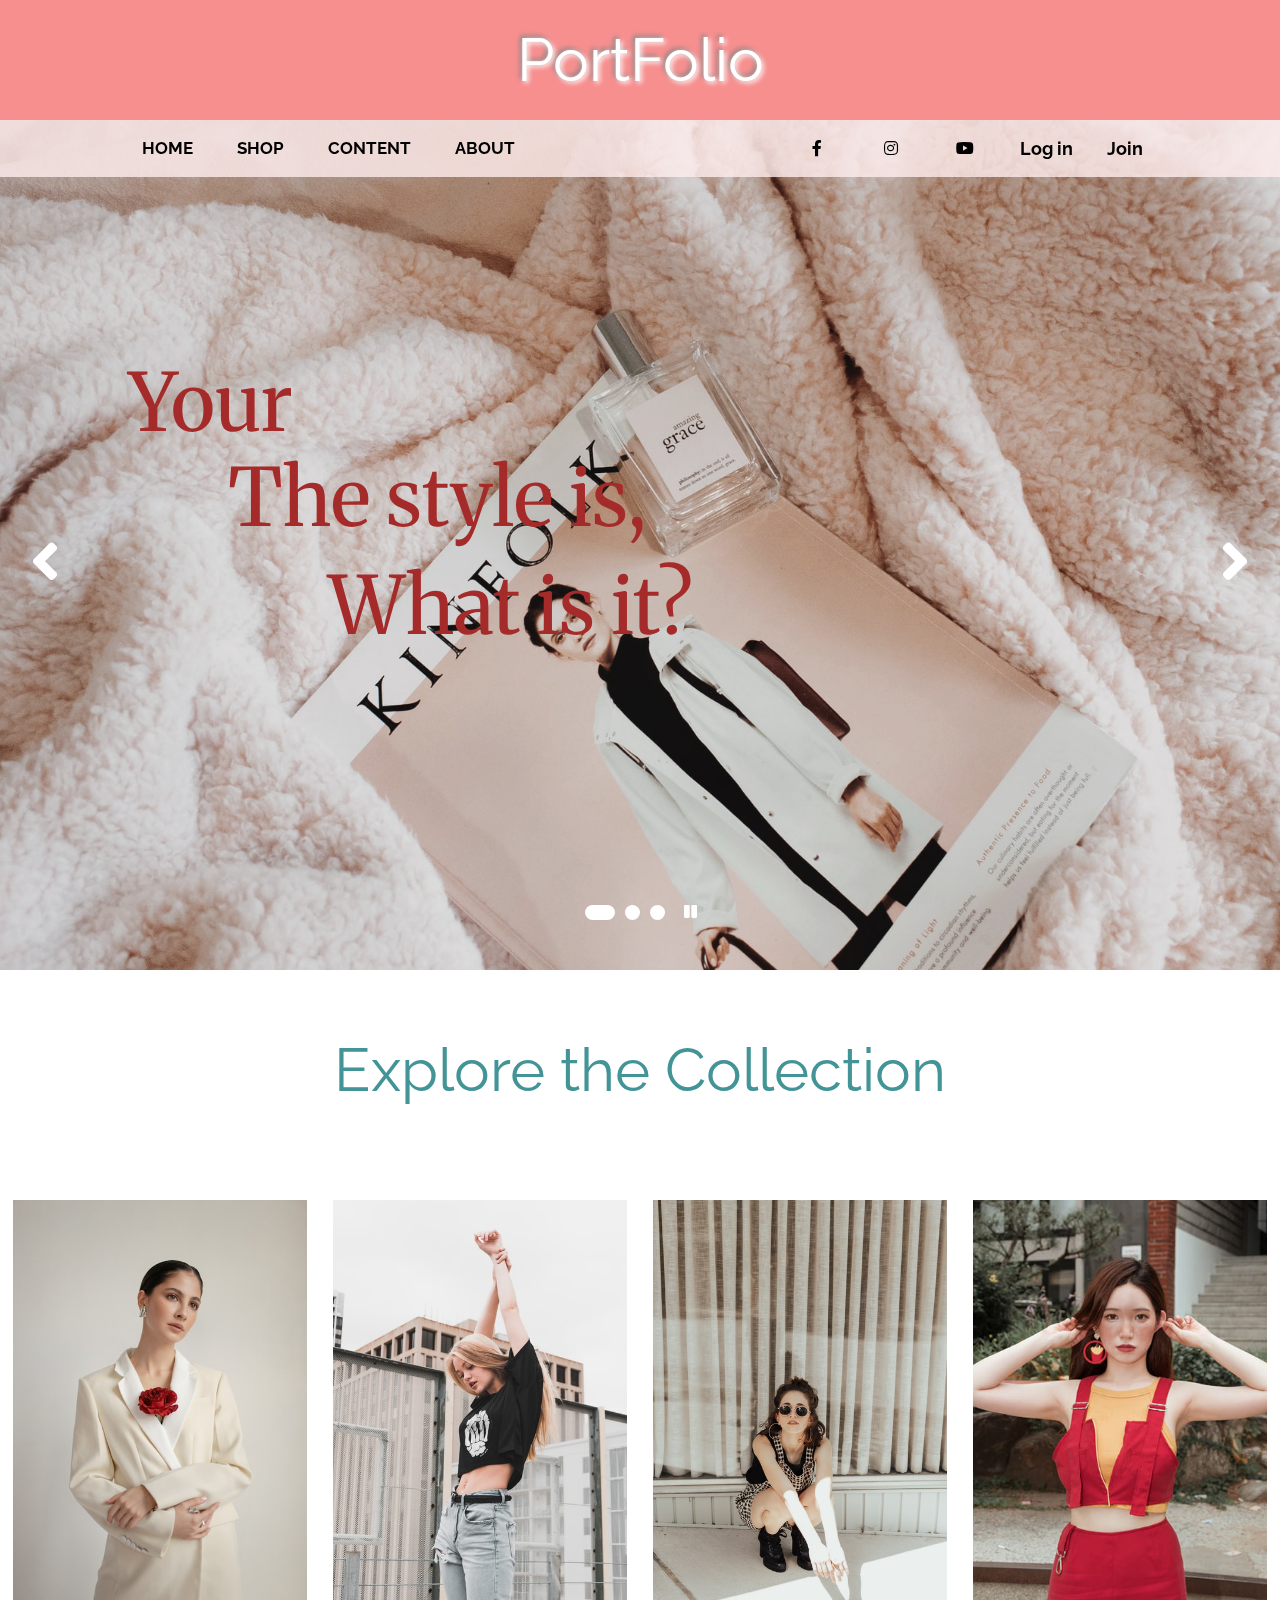
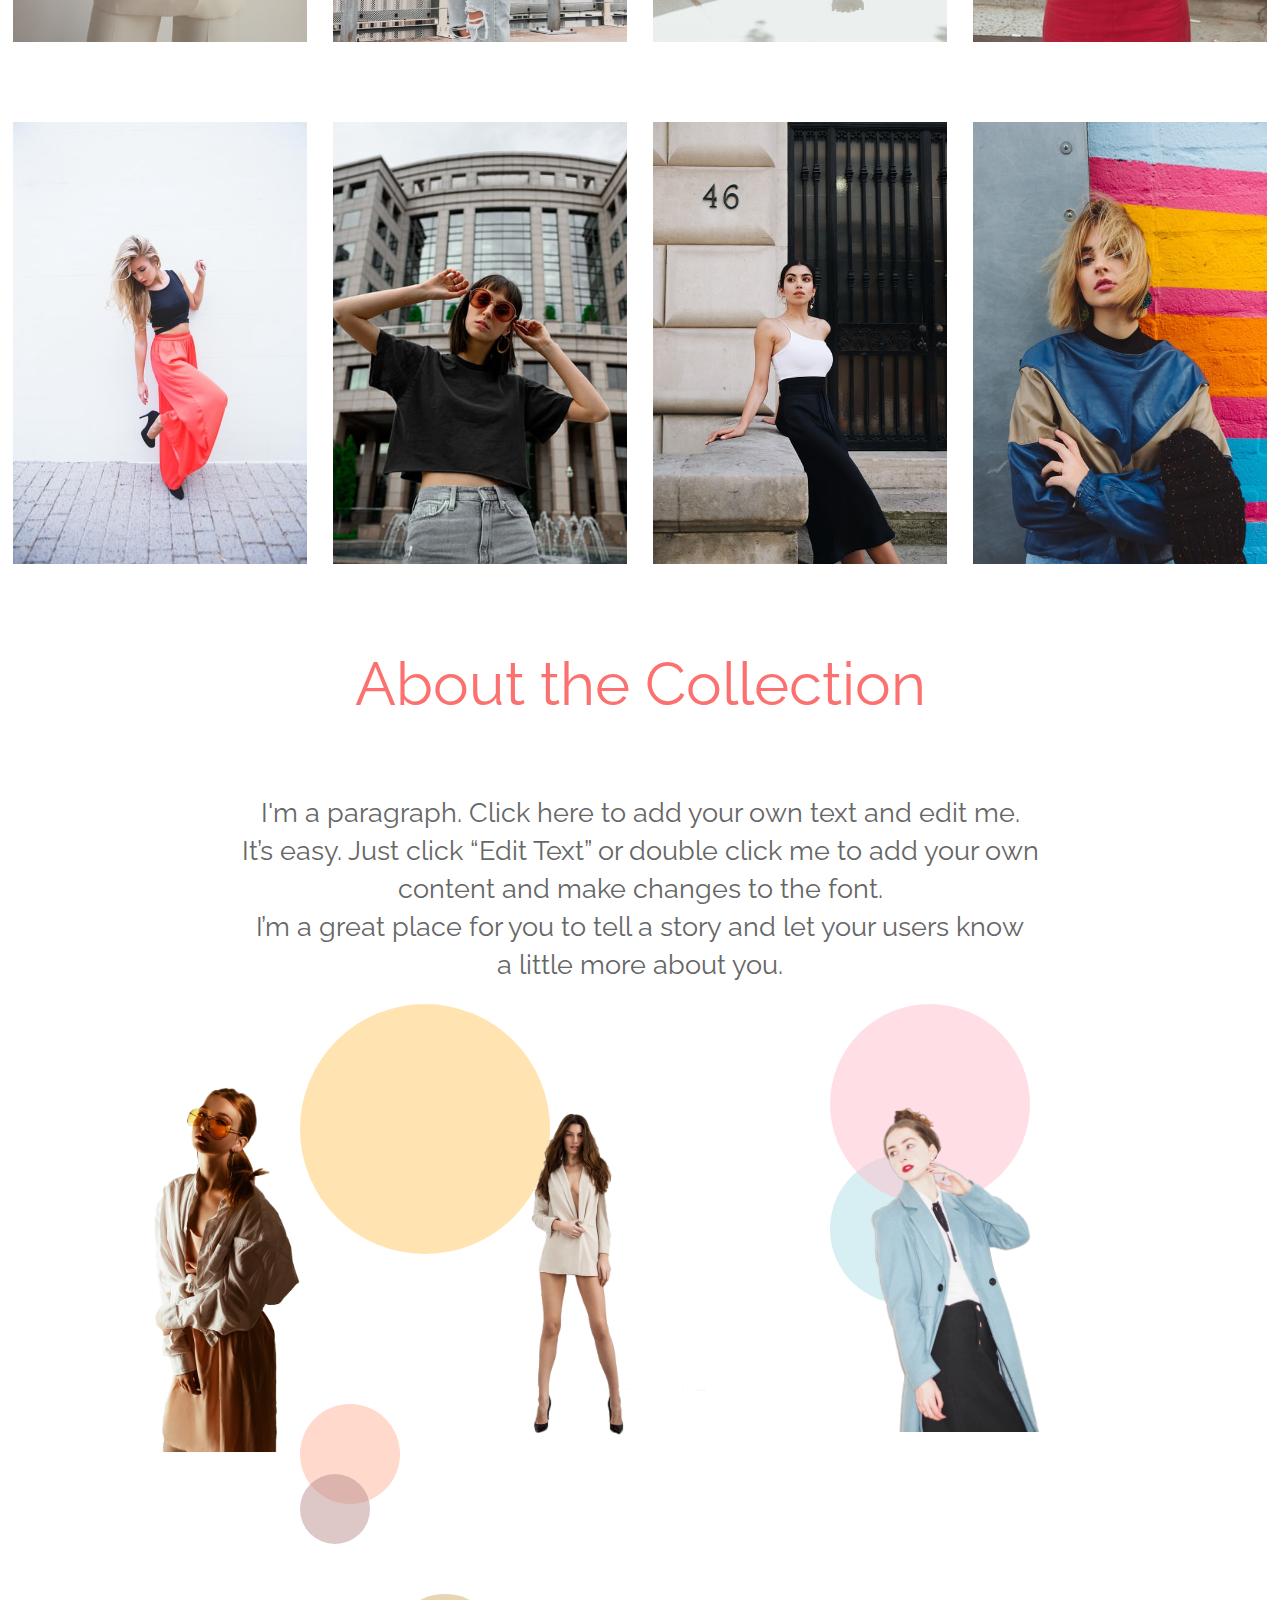
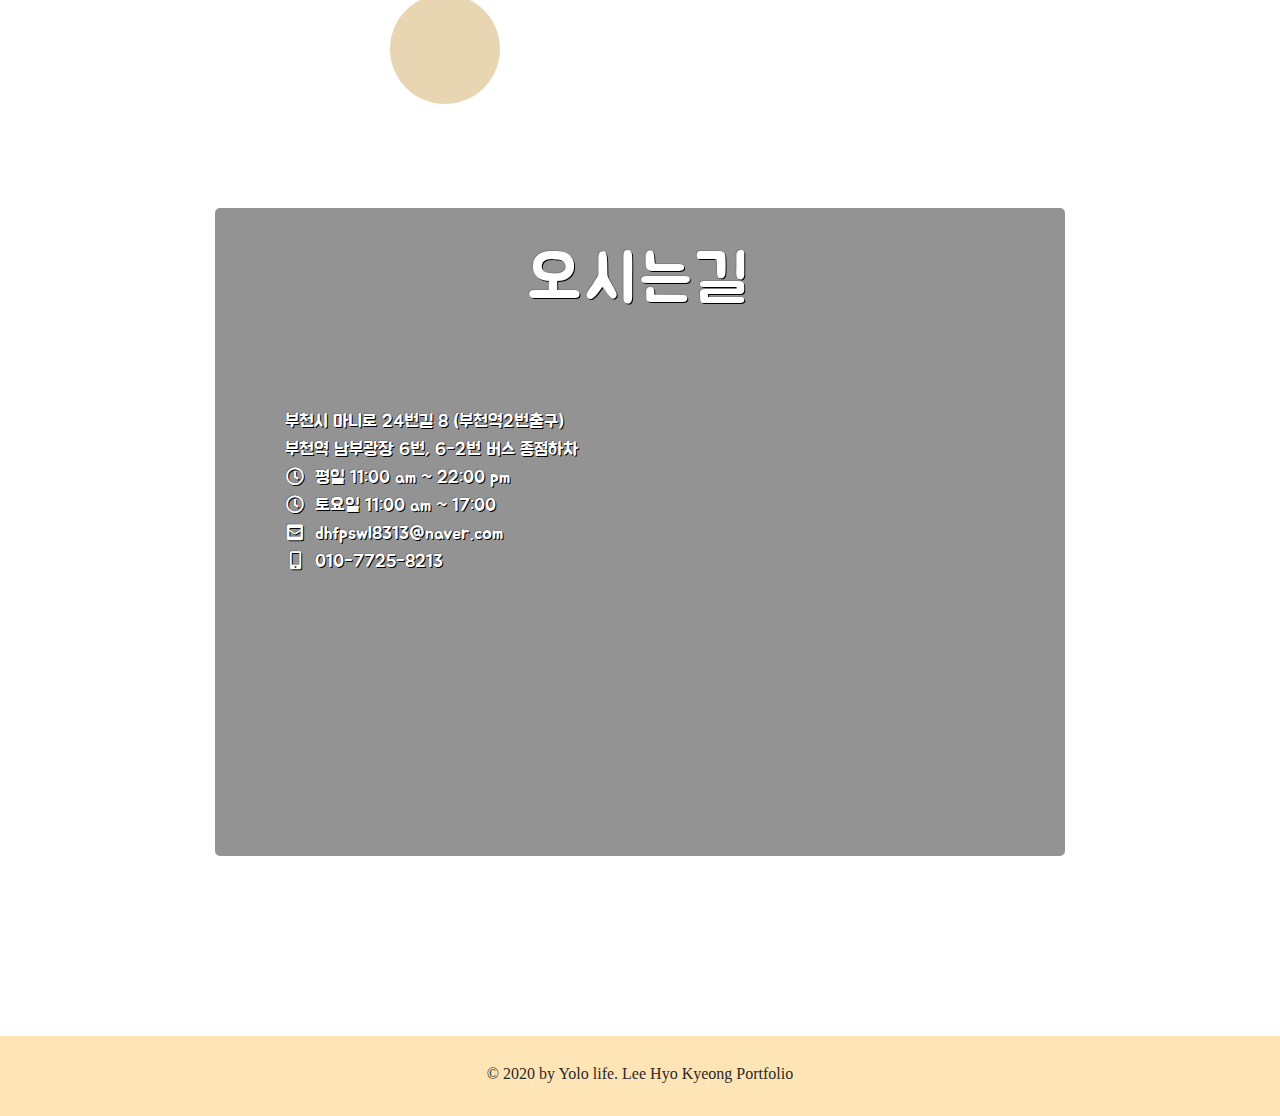
==== index.html @ f3b6c8de "6월8일 반응형수정" ====
<!DOCTYPE html>
<html lang="ko">
<head>
    <meta charset="UTF-8">
    <meta name="viewport" content="width=device-width, initial-scale=1.0">
    <title>이효경 :: 포트폴리오</title>
    <link rel="stylesheet" href="https://use.fontawesome.com/releases/v5.7.0/css/all.css">
    <link rel="stylesheet" href="css/slick.css">
    <link rel="stylesheet" href="css/animate.css">
    <link rel="stylesheet" href="css/common.css">
    <link rel="stylesheet" href="css/style.css">
    <script src="js/jquery-1.12.4.min.js"></script>
    <script src="js/jquery-migrate-1.4.1.min.js"></script>
    <script src="js/slick.min.js"></script>
</head>
<body>
    <div id="wrap">
		  <header id="header" class="">
        <h1><a href="index.html">PortFolio</a></h1>
        <div class="main_pc">
          <div class="visualRoll">
            <div class="slide1">
                <div class="message">
                    <p>Your</p>
                    <p>The style is,</p>
                    <p>What is it?</p>
                </div>
           </div>
            <div class="slide2">
                <div class="message">
                    <p>Your</p>
                    <p>The style is,</p>
                    <p>What is it?</p>
                </div>
            </div>
            <div class="slide3"> 
                <div class="message">
                    <p>Your</p>
                    <p>The style is,</p>
                    <p>What is it?</p>
                </div>
            </div>
          </div>
          <div>
            <button class="plpa"><i class="fas fa-pause"></i></button>
          </div>
        </div>
        <p class="openMOgnb">
					<a href="#none">
						<strong class="blind">메뉴열기</strong>
						<span></span>
						<span></span>
						<span></span>
					</a>
				</p>
        <div class="header_cont cf">
					<ul class="util">
            <li><a href="#none">Log in</a></li>
            <li><a href="join2.html">Join</a></li>
          </ul>
       <nav>
         <ul class="depth1 cf">
           <li><a href="#">HOME</a></li>
             <li><a href="#none">SHOP</a>
               <ul class="depth2">
                 <li><a href="https://kinfolk.com/" target="_blank">Shop1</a></li>
                 <li><a href="http://www.vogue.co.kr/" target="_blank">Shop2</a></li>
               </ul>
             </li>
             <li><a href="#none">CONTENT</a></li>
             <li><a href="#none">ABOUT</a></li>
         </ul>
         </nav>
           <ul class="sns">
              <li><a href="https://www.facebook.com/profile.php?id=100004632817040" target="_blank"><i class="fab fa-facebook-f"></i></a></li>
              <li><a href="https://www.instagram.com/hk0826l/" target="_blank"><i class="fab fa-instagram"></i></a></li>
              <li><a href="https://www.youtube.com/" target="_blank"><i class="fab fa-youtube"></i></a></li>
           </ul>
        </div>
        <p class="closeMOgnb">
          <a href="#none">
            <strong class="blind">메뉴닫기</strong>
            <span></span>
            <span></span>
          </a>
        </p> 

    </header>
    <div id="shop">
        <h2>Explore the Collection</h2>
        <ul class="gallery cf">
            <li><a href="#none" data-src="img/415-6232.jpg"><img src="img/415-6232.jpg" alt=""></a></li>
            <li><a href="#none" data-src="img/415-62310.jpg"><img src="img/415-62310.jpg" alt=""></a></li>
            <li><a href="#none" data-src="img/415-6235.jpg"><img src="img/415-6235.jpg" alt=""></a></li>
            <li><a href="#none" data-src="img/415-62311.jpg"><img src="img/415-62311.jpg" alt=""></a></li>
            <li><a href="#none" data-src="img/415-6239.jpg"><img src="img/415-6239.jpg" alt=""></a></li>
            <li><a href="#none" data-src="img/415-6236.jpg"><img src="img/415-6236.jpg" alt=""></a></li>
            <li><a href="#none" data-src="img/415-6237.jpg"><img src="img/415-6237.jpg" alt=""></a></li>
            <li><a href="#none" data-src="img/415-6238.jpg"><img src="img/415-6238.jpg" alt=""></a></li>
        </ul>
 </div>
 <div class="popupBox">
  <div class="inner">
    <h3>Collection</h3>
       <div>  
         <a href=""><img src="" alt=""></a>
       </div>
      <button class="close"><span class="blind">닫기</span><i class="fas fa-times-circle"></i></button>
      <button class="prev arrow"><i class="fas fa-angle-left"></i></button>
      <button class="next arrow"><i class="fas fa-angle-right"></i></button>
     </div>

</div>
     <div id="about">
       <h2>About the Collection</h2>
        <p>I'm a paragraph. Click here to add your own text and edit me.<br> It’s easy. Just click “Edit Text” or double click me to add your own<br> content and make changes to the font.<br>
            I’m a great place for you to tell a story and let your users know<br> a little more about you.</p>
           <div class="won1"></div>
           <div class="won3"></div>
           <div class="won2"></div>
           <div class="won4"></div>
           <div class="won5"></div>
           <div class="won7"></div>
         <p class="img_box">
          <a href="https://www.pexels.com/ko-kr/photo/1926769/"><img src="img/photo4.png" alt=""><span>더보기</span></a><a href="https://www.pexels.com/ko-kr/photo/982585/"><img src="img/photo5jpg.png" alt=""><span>더보기</span></a><a href="https://unsplash.com/photos/VrBlRdt3nZ8"><img src="img/photo2.png" alt=""><span>더보기</span></a>
       </p>
        </div>

     <div class="way">
       <div class="waybox cf">
       <h2>오시는길</h2>
       <div class="address">
       <address>부천시 마니로 24번길 8 (부천역2번출구)</address>
       <P>부천역 남부광장 6번, 6-2번 버스 종점하차</P>
       <p><i class="far fa-clock"></i>평일 11:00 am ~ 22:00 pm</p>
       <p><i class="far fa-clock"></i>토요일 11:00 am ~ 17:00</p>
       <p><a href="malito:dhfpswl8313@naver.com"><i class="fas fa-envelope-square"></i>dhfpswl8313@naver.com</a></p>
       <p><a href="tel:01077258213"><i class="fas fa-mobile-alt"></i>010-7725-8213</a></p>
    </div>
    <div class="map">
      <iframe src="https://www.google.com/maps/embed?pb=!1m18!1m12!1m3!1d1583.1455161100605!2d126.77093455824031!3d37.47745802353629!2m3!1f0!2f0!3f0!3m2!1i1024!2i768!4f13.1!3m3!1m2!1s0x357b7cd08e548b01%3A0xabaf246d6ad6423f!2z6rK96riw64-EIOu2gOyynOyLnCDshozsgqzqtawg7Iah64K064-ZIOuniOuLiOuhnDI067KI6ri4IDg!5e0!3m2!1sko!2skr!4v1591606279973!5m2!1sko!2skr" width="100%" height="450" frameborder="0" style="border:0;" allowfullscreen="" aria-hidden="false" tabindex="0"></iframe>
    </div>
     </div>
    </div>
    <div class="footer">
       <p>© 2020 by Yolo life. Lee Hyo Kyeong Portfolio</p>
    </div>
    </div>
    <script src="js/myscript.js"></script>
</body>
</html>
---- css/common.css ----
@charset "utf-8";
@import url('https://fonts.googleapis.com/css2?family=Raleway:wght@300&display=swap');
@import url('https://fonts.googleapis.com/css2?family=Jua&display=swap');
@import url('https://fonts.googleapis.com/css2?family=Merriweather:wght@700&display=swap');

/* reset element */

* {
  margin: 0;
  padding: 0;
  box-sizing: border-box;
}
*:focus{outline: none;}

h1,
h2,
h3,
h4,
h5,
h6 {
  font-weight: normal;
}

/* HTML5 display-role reset for older browsers */
article,
aside,
details,
figcaption,
figure,
footer,
header,
hgroup,
menu,
nav,
section {
  display: block;
}

body {
  line-height: 1;
}

img {
  vertical-align: middle;
  border: none;
}

table {
  border-collapse: collapse;
  table-layout: fixed;
  width: 100%;
}

ul,
ol,
li {
  list-style: none;
}

address,
em {
  font-style: normal;
}

a {
  text-decoration: none;
  color: inherit;
}

/* 건너뛰기 링크(접근성) */
.skipnav a {
  overflow: hidden;
  display: block;
  position: absolute;
  top: 0;
  left: 0;
  width: 1px;
  height: 1px;
  background: #000;
  color: #fff;
  text-align: center;
  z-index: 99999;
}

.skipnav a:focus,
.skipnav a:active {
  position: relative;
  width: 100%;
  height: auto;
  padding: 10px;
}

/* 비장애인들한테는 보일 필요가 없는 컨텐츠이지만,
 장애인들한테는 인식돼야 할 컨텐츠에 붙이는 클래스 */
.blind {
  font-size: 0;
  width: 0;
  height: 0;
  line-height: 0;
  text-indent: -9999px;
  overflow: hidden;
  visibility: hidden;
  position: absolute;
  top: 0;
  left: 0;
}

/* 테이블의 제목과 폼의 그룹화 요소 제목은 안보이게 처리함 */
caption,
legend {
  display: none
}
fieldset {border: none;}
input,select {vertical-align: middle;}
input[type='submit']:hover,
input[type='reset']:hover,
button:hover {cursor:pointer;}

/* 자식들이 float 속성을 가질때 부모의 높이가 무너지므로 .cf로 해결함 */
.cf:after,
.cf:before {
  content: "";
  display: block;
  clear: both;
}
.openMOgnb {display: none;}
.closeMOgnb {display: none;}

#shop {max-width: 1800px; margin: 0 auto;}
#shop h2 {text-align: center; font-size: 60px; font-family:'Raleway', 'sans-serif';
  padding-top: 70px; padding-bottom: 60px; color: rgb(67, 148, 151);}
#shop .gallery li {float: left; width:23%; height: 34.4997%;
margin: 40px 1%; position: relative; overflow: hidden;}
#shop .gallery li img {width: 100%; transition: all 0.5s;
position: relative;}
#shop .gallery li:hover img {transform: scale(1.3);}
#shop .gallery li a:after {content:"Quick view"; position:absolute; top:100%;
  left:0%;bottom:0%;right:0%; background: rgba(251, 201, 153, 0.8);
  transition: all 0.5s; text-align: center; padding-top: 5%;
font-size: 18px; color:rgba(0,0,0,0.8);}
#shop .gallery li:hover a:after  {top:90%; }

#wrap {position: relative;}
.popupBox {display: none;}
.popupBox.on {
  display: block; position: absolute; top: 0; left: 0; right: 0;
  bottom: 0;  z-index: 9999999999999; background: rgba(100, 100, 100, 0.5);}
.popupBox.on .inner {position: fixed; top: 50%; left: 50%;
  transform: translate(-50%,-50%);background:#fff; text-align:center;
  padding:20px 30px 30px 30px; }
.popupBox.on h3 {font-size: 45px; font-weight: bold; padding-bottom: 20px;}
.popupBox.on button.close {font-size: 50px; color: #fff; position: absolute;
top:-40px; right:-20px; background: none; border: none;}
.popupBox.on .arrow {
  font-size: 70px; color: #fff; position: absolute; top: 50%; 
  transform:translateY(-50%); background: none; border: none;}
.popupBox.on .prev {left:-80px} 
.popupBox.on .next {right:-80px}

#header { position: relative;}
.main_pc {position: relative; width:100%;}
.slide1 {
  background: url(../img/back312.png) no-repeat center ;
  background-size: cover; height:970px; position: relative;}
.slide2 {
  background: url(../img/back312.png) no-repeat center ;
  background-size: cover; height:970px; position: relative;}
.slide3 {
  background: url(../img/back312.png) no-repeat center ;
  background-size: cover; height:970px; position: relative;}


.message {position: absolute; top: 52%; left:10%; transform: translateY(-50%)}
.message p {font-size: 80px;  color:brown;
  font-family: 'Merriweather', serif; }
.main_pc .message p:nth-child(2) {margin-left: 100px; padding-top: 15px;}
.main_pc .message p:nth-child(3) {margin-left: 200px; padding-top: 28px;}

.slick-active .message p:nth-child(1) {animation:flipInX 1s both 1s;}
.slick-active .message p:nth-child(2) {animation:lightSpeedIn 2s both 2s;}
.slick-active .message p:nth-child(3) {animation:fadeInUp 1.5s both 1.5s;}

h1 {text-align: center; font-size: 60px; padding: 30px;
 color:#fff; text-shadow: 2px 2px 5px white,-2px -2px 5px gray;
 font-family: 'Raleway', 'sans-serif'; position: fixed; top: 0; 
background: rgb(247, 143, 143); height: 120px;}
.header_cont .util > li a {display: block;}
.header_cont .depth1 > li a {display: block;}

.header_cont { padding:0px 9.5%; background: rgba(255, 237, 237, 0.8);
position: fixed; top: 120px;}
.header_cont .util {float: right; font-size: 18px;}
.header_cont .sns {float: right; }
.header_cont .util > li,
.sns > li,
.header_cont .depth1 > li
{display: inline-block; color:#000; height: 57px; line-height: 57px;
padding:0px 20px; font-family: 'Raleway', 'sans-serif'; font-weight: bold;
position: relative; text-align: center;}
.header_cont .util > li {padding:0 15px}

.depth1 {font-size: 17px;}
.depth2 {display: none;position: absolute; font-size: 16px; font-weight: bold;
top:57px; left: 0; width: 100%; text-align: center;background: rgba(255, 237, 237, 0.8);)
font-family: 'Raleway', 'sans-serif';}
.depth2 > li {height: 50px; line-height: 50px; color: black;}

.header_cont .util li:hover {color:rgb(131, 29, 29); transition: all 0.5s;
transform: scale(1.2); cursor: pointer;}
.header_cont .sns li:hover {color:rgb(131, 29, 29); transition: all 0.5s;
  transform: scale(1.2); cursor: pointer;}
.depth1 > li:hover {color: coral; transition: all 0.5s; cursor: pointer;}
.depth1 > li:hover .depth2 {display: block;}  
.depth2 li:hover {color: #fff; background: rgb(255, 163, 130);}
nav {float:left;}

.main_pc {position: relative;}
.main_pc .marrow {position: absolute; top: 58%; transform: translateY(-50%);
background: none; border: none; font-size: 60px; color: #fff;}
.main_pc .prevArrow {left: 30px; z-index: 99;}
.main_pc .nextArrow {right: 30px;}
.main_pc .slick-dots {position: absolute; bottom: 50px; width:calc(50% + 30px);
text-align: right;}
.main_pc .slick-dots li {display: inline-block;}
.main_pc .slick-dots li button {width: 15px; height: 15px; background: #fff;
border:none; text-indent: -99999px; overflow: hidden; border-radius: 50%;
margin: 0 5px;}
.main_pc .slick-dots li.slick-active button {width: 30px; border-radius: 50px;}
.main_pc .plpa {position: absolute; bottom: 50px; background: none; border: none;
font-size: 15px; color: #fff; right: 0; width: calc(50% - 30px); text-align: left;
padding-left: 10px;}

/* .slide.slick-active .main_pc p {animation: fainInLeft 1s both 0.3;} */

#about {position: relative;}
#about h2 {text-align: center; font-size: 60px; font-family:'Raleway', 'sans-serif';
color: rgb(252, 112, 112);padding-top: 50px; padding-bottom: 30px;}
#about > p:nth-of-type(1) {text-align: center; font-size: 27px; font-family:'Raleway', 'sans-serif';
 padding: 50px; color: #666; line-height:38px;}
#about .img_box {padding:0 5% 125px;}
#about .img_box a {width: 30%; padding: 50px; display: inline-block; position: relative;}
#about .img_box a img { max-width:100% ;transition: all 0.5s; position: relative;}
#about .img_box a:hover img  {opacity: 0.5; }
#about .img_box a:nth-child(1):after { opacity: 0; transition:all 0.5s; content:'' }
#about .img_box a:nth-child(1):hover:after {position: absolute; top: 50%;left: 50%;
transform: translate(-50%,-50%); content: 'konstantin.V'; font-size: 30px; opacity: 1;
font-family:'Raleway', 'sans-serif'; font-weight: bold;}
#about .img_box a:nth-child(2):after { opacity: 0; transition:all 0.5s; content:'' }
#about .img_box a:nth-child(2):hover:after {position: absolute; top: 50%;left: 50%;
transform: translate(-50%,-50%); content:'Andrea Yurko'; font-size: 30px; opacity: 1;
font-family:'Raleway', 'sans-serif';font-weight: bold;}
#about .img_box a:nth-child(3):after { opacity: 0; transition:all 0.5s; content:'' }
#about .img_box a:nth-child(3):hover:after {position: absolute; top: 50%;left: 50%;
transform: translate(-50%,-50%); content: 'Laurachouette'; font-size: 30px; opacity: 1;
font-family:'Raleway', 'sans-serif'; font-weight: bold;}
#about .img_box a span {position: absolute; bottom: 40%; left:50%; opacity: 0;
transform: translateX(-50%); background: rgba(255, 198, 152, 0.794); font-size: 16px;
padding: 10px 15px; transition: all 0.5s; border: 3px solid rgb(82, 46, 0);
font-family:'Raleway', 'sans-serif'; border-radius: 10px;}
#about .img_box a:hover span {opacity: 1; }
#about .img_box span:hover {font-weight: bold; background: rgb(255, 157, 112); }

#about.on > p:nth-of-type(1) {text-align: center; font-size: 27px; font-family:'Raleway', 'sans-serif';
  padding: 50px; color: #666; line-height:38px;
  animation:fadeIn 1s both 0.5s;}
#about.on .img_box a:nth-child(1) {position: relative; top:-60px; left:210px;
  animation:fadeInLeft 1s both 0.8s;}
#about.on .img_box a:nth-child(2) {position: relative; top:0; left:100px;
  animation:fadeInUp 1s both 1.5s;}
#about.on .img_box a:nth-child(3) {position: relative; top:-70px; left:-30px;
  animation:fadeInRight 1s both 1.2s;}

.won1 {width: 250px; height: 250px; background:orange ; opacity: 0.3;
border-radius: 50%; position: absolute; top:400px; left:300px;}
.won3 {width: 150px; height: 150px; background: powderblue; opacity: 0.5;
  border-radius: 50%; position: absolute; top: 550px; right: 300px;}
.won2 {width: 200px; height: 200px; background:pink;opacity: 0.5;
border-radius: 50%; position: absolute; top: 400px; right: 250px;}
.won5 {width: 70px; height: 70px; background: rosybrown; opacity: 0.5;
  border-radius: 50%; position: absolute; top:870px; left:300px;}
.won4 {width: 100px; height: 100px; background:#ffd9cb; 
border-radius: 50%; position: absolute; top: 800px; left:300px}
.won7 {width: 110px; height: 110px; background:rgb(179, 116, 0) ; opacity: 0.3;
  border-radius: 50%; position: absolute; top:990px; right:780px;}

.way {background:url(../img/back73.png) no-repeat center; 
background-size: cover; padding: 180px 0; 
background-attachment: fixed;}
.way h2 {text-align: center; font-size: 65px; padding-top: 40px;
  font-family: 'Jua', sans-serif;color: #fff; letter-spacing: 5px;
  text-shadow: 1px 1px black, -1px -1px gray;}
.way .address {float: left; font-size: 18px; line-height: 28px;
  font-family: 'Jua', sans-serif;  padding:55px 0px 0px 0px; color: #fff;
  text-shadow: 1px 1px black, -1px -1px gray;
position: relative; top: 40px;}
.way .map {float: right; position: relative; top: 40px; width: 50%;}
.way .waybox {width:850px; margin: 0 auto; background:rgba(39, 39, 39, 0.5);
  position: relative; border-radius: 5px; padding:0 70px 90px 70px;}
i {padding-right: 10px; display: inline-block; width:30px; text-align: center;}
.footer p {background: rgba(255, 204, 108,0.5); font-size: 16px;
color: rgb(41, 41, 41); text-align: center; height: 80px;
padding-top: 30px;}
---- css/style.css ----
@charset "utf-8";

@media screen and (max-width:1024px) {
body,html,#wrap {height: auto;}  
.main_pc {position: relative; width:100%;}
.slide1 {
  background: url(../img/back312.png) no-repeat center ;
  background-size: cover; height:900px; position: relative;}
.slide2 {
  background: url(../img/back312.png) no-repeat center ;
  background-size: cover; height:900px; position: relative;}
.slide3 {
  background: url(../img/back312.png) no-repeat center ;
  background-size: cover; height:900px; position: relative;}

.message {position: absolute; top: 49%; left:10%; transform: translateY(-50%)}
.message p {font-size: 70px;  color:brown;
  font-family: 'Merriweather', serif; }
.main_pc .message p:nth-child(2) {margin-left: 100px; padding-top: 15px;}
.main_pc .message p:nth-child(3) {margin-left: 200px; padding-top: 28px;}

h1 {text-align: center; font-size: 60px; padding: 30px;
 color:#fff; text-shadow: 2px 2px 5px white,-2px -2px 5px gray;
 font-family: 'Raleway', 'sans-serif'; position: fixed; top: 0; 
background: rgb(247, 143, 143); height: 120px;}
#header { position: relative;}
.header_cont {display: none; padding:0px 9.5%; background: rgba(255, 237, 237, 0.8);}
.header_cont.on {display: block;}
.header_cont .util {float: none; font-size: 18px; text-align: center;}
nav {float:none; padding-bottom: 25px;}
.header_cont .util > li {display: inline-block; color:rgb(121, 121, 121); height: 53px; 
    line-height: 50px; font-family: 'Raleway', 'sans-serif'; font-weight: bold; 
    position: relative; text-align: center; font-size: 16px; padding:0 20px}

.header_cont .depth1 > li {display: block; color:#000;
    height:auto ; line-height:auto;
padding:0px 20px; font-family: 'Raleway', 'sans-serif'; font-weight: bold;
position: relative; text-align: center; font-size: 20px;}

.header_cont .sns { position: absolute;  left: 0; width: 100%;
   display: block; float: none;}
.header_cont .sns > li{padding: 0; font-size: 18px; color: #333; width: 33.33%; 
  background: #fff; float: left; color: brown;} 
.header_cont .sns li:hover {color:rgb(131, 29, 29); transition: all 0.5s;
    transform: scale(1); cursor: pointer;} 
.header_cont .sns > li a {display: block;}

.openMOgnb {display:block; position: fixed; top:50px; right:30px; 
    width:28px; height:27px; z-index: 999999;}
.openMOgnb span {display: block; width: 28px; height: 4px;
background: #fff; margin-bottom: 5px; border-radius: 10px;}
.openMOgnb span:nth-of-type(2) {width: 20px;}
.openMOgnb span:nth-of-type(3) {margin-bottom: 0;}

.header_cont.on+.closeMOgnb {display: block;  position: fixed; top:62px; right:30px; 
width:30px; height:27px;}
.closeMOgnb a {display: block;}
.closeMOgnb span {display:block; background:#fff; border-radius:5px;
transform:rotate(45deg); width: 30px; height: 4px;
position: absolute; top: 0; left: 0;}
.closeMOgnb span:nth-child(2) {transform: rotate(-45deg);}

/* .depth1 {font-size: 17px;} */
.depth2 {display: none; position:static; font-size: 16px; font-weight: bold;
top:57px; left: 0; width: 100%; text-align: center; background:none;
font-family: 'Raleway', 'sans-serif';}
.depth2 > li {height: 45px; line-height: 45px; color: black;}

.header_cont .util li:hover {color:rgb(131, 29, 29); transition: all 0.4s;
transform: scale(1.2); cursor: pointer;}
.depth1 > li:hover {color: coral; transition: all 0.4s; cursor: pointer;}
.depth1 > li:hover .depth2 {display: block;}  
.depth2 li:hover {color: #fff; background: none;
text-shadow: 2px 2px 5px rgb(75, 75, 75),-2px -2px 5px rgb(75, 75, 75);}


#shop {max-width: 1800px; margin: 0 auto;}
#shop .gallery li {float: left; width:23%; height: 34.4997%;
margin: 40px 1%; position: relative; overflow: hidden;}
#shop .gallery li img {width: 100%; transition: all 0.5s;
position: relative;}
#shop .gallery li:hover img {transform: scale(1.3);}
#shop .gallery li a:after {content:"Quick view"; position:absolute; top:100%;
  left:0%;bottom:0%;right:0%; background: rgba(251, 201, 153, 0.8);
  transition: all 0.5s; text-align: center; 
font-size: 16px; color:rgba(0,0,0,0.8);}
#shop .gallery li:hover a:after  {top:90%; }
#shop h2 {text-align: center; font-size: 60px; font-family:'Raleway', 'sans-serif';
    padding-top: 70px; padding-bottom: 60px; color: rgb(67, 148, 151);}

.popupBox {display: none;}
.popupBox.on { 
  display: block; position: absolute; top: 0; left: 0; right: 0;bottom: 0;
  height:498%;  z-index: 9999999999999;background: rgba(100, 100, 100, 0.5);}
.popupBox.on .inner {position: fixed; top: 50%; left: 50%;
  transform: translate(-50%,-50%); background: #fff; text-align:center;
padding:20px 30px 30px 30px;}
.popupBox.on .inner img {width: 80%;}
.popupBox.on h3 {font-size: 45px; font-weight: bold; padding-bottom: 20px;}
.popupBox.on button.close {font-size: 50px; color: #fff; position: absolute;
top:-40px; right:-20px; background: none; border: none;}
.popupBox.on .arrow { transform: translateY(-50%); background: none;
 font-size: 60px; color: #fff; position: absolute; top:50%; border: none;}
.popupBox.on .prev {left:-80px} 
.popupBox.on .next {right:-80px}


#about {position: relative;}
#about h2 {text-align: center; font-size: 60px; font-family:'Raleway', 'sans-serif';
color: rgb(252, 112, 112);padding-top: 50px; padding-bottom: 30px;}
#about > p:nth-of-type(1) {text-align: center; font-size: 22px; font-family:'Raleway', 'sans-serif';
  padding: 40px; color: #666; line-height:32px;}
#about .img_box {padding:0 5% 125px;}
#about .img_box a {width: 30%; padding: 10px; margin: 0 10px; display: inline-block; position: relative;}
#about .img_box a img { max-width:100% ;transition: all 0.5s; position: relative;}
#about .img_box a:hover img  {opacity: 0.5; }
#about .img_box a:nth-child(1):after { opacity: 0; transition:all 0.5s; content:'' }
#about .img_box a:nth-child(1):hover:after {position: absolute; top: 50%;left: 50%;
transform: translate(-50%,-50%); content: 'konstantin.V'; font-size: 30px; opacity: 1;
font-family:'Raleway', 'sans-serif'; font-weight: bold;}
#about .img_box a:nth-child(2):after { opacity: 0; transition:all 0.5s; content:'' }
#about .img_box a:nth-child(2):hover:after {position: absolute; top: 50%;left: 50%;
transform: translate(-50%,-50%); content:'Andrea Yurko'; font-size: 30px; opacity: 1;
font-family:'Raleway', 'sans-serif';font-weight: bold;}
#about .img_box a:nth-child(3):after { opacity: 0; transition:all 0.5s; content:'' }
#about .img_box a:nth-child(3):hover:after {position: absolute; top: 50%;left: 50%;
transform: translate(-50%,-50%); content: 'Laurachouette'; font-size: 30px; opacity: 1;
font-family:'Raleway', 'sans-serif'; font-weight: bold;}
#about .img_box a span {position: absolute; bottom: 40%; left:50%; opacity: 0;
transform: translateX(-50%); background: rgba(255, 198, 152, 0.794); font-size: 16px;
padding: 10px 15px; transition: all 0.5s; border: 3px solid rgb(82, 46, 0);
font-family:'Raleway', 'sans-serif'; border-radius: 10px;}
#about .img_box a:hover span {opacity: 1; }
#about .img_box span:hover {font-weight: bold; background: rgb(255, 157, 112); }

#about.on > p:nth-of-type(1) {text-align: center; font-size: 27px; font-family:'Raleway', 'sans-serif';
  padding: 50px; color: #666; line-height:38px;
  animation:fadeIn 1s both 0.5s;}
#about.on .img_box a:nth-child(1) {position: relative; top:-60px; left:80px;
  animation:fadeInLeft 1s both 0.8s;}
#about.on .img_box a:nth-child(2) {position: relative; top:0; left:10px;
  animation:fadeInUp 1s both 1.5s;}
#about.on .img_box a:nth-child(3) {position: relative; top:-70px; left:-70px;
  animation:fadeInRight 1s both 1.2s;}

.won1 {width: 250px; height: 250px; background:orange ; opacity: 0.3;
  border-radius: 50%; position: absolute; top:400px; left:0px;}
.won3 {width: 150px; height: 150px; background: powderblue; opacity: 0.5;
  border-radius: 50%; position: absolute; top: 550px; right: 300px;}
.won2 {width: 200px; height: 200px; background:pink;opacity: 0.5;
border-radius: 50%; position: absolute; top: 400px; right: 250px;}
.won5 {width: 70px; height: 70px; background: rosybrown; opacity: 0.5;
  border-radius: 50%; position: absolute; top:560px; left:0px;}
.won4 {width: 100px; height: 100px; background:#ffd9cb; 
border-radius: 50%; position: absolute; top: 500px; left:0px}
.won7 {width: 110px; height: 110px; background:rgb(179, 116, 0) ; opacity: 0.3;
  border-radius: 50%; position: absolute; top:600px; right:400px;}

.way {background:url(../img/back73.png) no-repeat center; 
background-size: cover; padding: 180px 0; 
background-attachment: fixed;}
.way h2 {text-align: center; font-size: 65px; padding-top: 40px;
  font-family: 'Jua', sans-serif;color: #fff; letter-spacing: 5px;
  text-shadow: 1px 1px black, -1px -1px gray;}
.way .address {float: none; font-size: 18px; line-height: 28px; 
  font-family: 'Jua', sans-serif;  padding:0px 0px 30px 0px; color: #fff;
  text-shadow: 1px 1px black, -1px -1px gray; text-align: center;
position: relative; top: 40px;}
.way .map {float: none; position: relative; top: 40px; text-align: center;
width: 100%;}
.way .waybox {width:60%; margin: 0 auto; background:rgba(39, 39, 39, 0.5);
  position: relative; border-radius: 5px;  padding:0 70px 90px 70px;}
i {padding-right: 10px; display: inline-block; width:30px; text-align: center;}
.footer p {background: rgba(255, 204, 108,0.5); font-size: 16px;
color: rgb(41, 41, 41); text-align: center; height: 80px;
padding-top: 30px;}

}

@media screen and (max-width:799px) {
.main_pc {position: relative; width:100%;}
.slide1 {
  background: url(../img/back312.png) no-repeat center ;
  background-size: cover; height:850px; position: relative;}
.slide2 {
  background: url(../img/back312.png) no-repeat center ;
  background-size: cover; height:850px; position: relative;}
.slide3 {
  background: url(../img/back312.png) no-repeat center ;
  background-size: cover; height:850px; position: relative;}

.message {position: absolute; top: 50%; left:50%; transform: translate(-50%,-50%)}
.message p {font-size: 50px;  color:brown;
  font-family: 'Merriweather', serif; text-align: center;}
.main_pc .message p:nth-child(2) {margin-left:0px; padding:30px;}
.main_pc .message p:nth-child(3) {margin-left:0px; padding:10px;}

h1 {text-align: center; font-size: 60px; padding: 30px;
 color:#fff; text-shadow: 2px 2px 5px white,-2px -2px 5px gray;
 font-family: 'Raleway', 'sans-serif'; position: fixed; top: 0; 
background: rgb(247, 143, 143); height: 120px;}
#header { position: relative;}
.header_cont {display: none; padding:0px 9.5%; background: rgba(255, 237, 237, 0.8);}
.header_cont.on {display: block;}

.openMOgnb {display:block; position: fixed; top:50px; right:30px; 
  width:28px; height:27px; z-index: 999999;}
.openMOgnb span {display: block; width: 28px; height: 4px;
background: #fff; margin-bottom: 5px; border-radius: 10px;}
.openMOgnb span:nth-of-type(2) {width: 20px;}
.openMOgnb span:nth-of-type(3) {margin-bottom: 0;}

.header_cont.on+.closeMOgnb {display: block;  position: fixed; top:62px; right:30px; 
width:30px; height:27px;}
.closeMOgnb a {display: block;}
.closeMOgnb span {display:block; background:#fff; border-radius:5px;
transform:rotate(45deg); width: 30px; height: 4px;
position: absolute; top: 0; left: 0;}
.closeMOgnb span:nth-child(2) {transform: rotate(-45deg);}

.popupBox {display: none;}
.popupBox.on { 
  display: block; position: absolute; top: 0; left: 0; right: 0;bottom: 0;
  height:498%;  z-index: 9999999999999;background: rgba(100, 100, 100, 0.5);}
.popupBox.on .inner {position: fixed; top: 50%; left: 50%;
  transform: translate(-50%,-50%); background: #fff; text-align:center;
padding:20px 30px 30px 30px;}
.popupBox.on .inner img {width: 80%;}
.popupBox.on h3 {font-size: 40px; font-weight: bold; padding-bottom: 20px;}
.popupBox.on button.close {font-size: 50px; color: #fff; position: absolute;
top:-40px; right:-20px; background: none; border: none;}
.popupBox.on .arrow {transform: translateY(-50%); background: none;
 font-size: 60px; color: #fff; position: absolute; top: 50%; border: none;}
 .popupBox.on .prev {left:-80px;}
 .popupBox.on .next {right:-80px}

#shop .gallery li {float: left; width:48%; height: 34.4997%;
  margin: 40px 1%; position: relative; overflow: hidden;}
#shop h2 {text-align: center; font-size: 50px; font-family:'Raleway', 'sans-serif';
    padding-top: 60px; padding-bottom: 50px; color: rgb(67, 148, 151);}
.won1 {width: 250px; height: 250px; background:orange ; opacity: 0.3;
  border-radius: 50%; position: absolute; top:400px; left:15%;}
.won3 {width: 150px; height: 150px; background: powderblue; opacity: 0.5;
  border-radius: 50%; position: absolute; top: 550px; right: 300px;}
.won2 {width: 200px; height: 200px; background:pink;opacity: 0.5;
border-radius: 50%; position: absolute; top: 400px; right: 250px;}
.won5 {width: 70px; height: 70px; background: rosybrown; opacity: 0.5;
  border-radius: 50%; position: absolute; top:870px; left:10%;}
.won4 {width: 100px; height: 100px; background:#ffd9cb; 
border-radius: 50%; position: absolute; top: 800px; left:10%}
.won7 {width: 110px; height: 110px; background:rgb(179, 116, 0) ; opacity: 0.3;
  border-radius: 50%; position: absolute; top:990px; right:780px;}

#about {position: relative; overflow: hidden;}
#about h2 {text-align: center; font-size: 50px; font-family:'Raleway', 'sans-serif';
color: rgb(252, 112, 112);padding-top: 50px; padding-bottom: 30px;}
#about > p:nth-of-type(1) {text-align: center; font-size: 14px; font-family:'Raleway', 'sans-serif';
 padding: 50px; color: #666; line-height:28px;}
#about .img_box a:nth-child(1) {position: relative; top:0px; left:0px;}
#about .img_box a:nth-child(2) {position: relative; top:0; left:0px;}
#about .img_box a:nth-child(3) {position: relative; top:0px; left:0px;}
#about .img_box {padding:0 5% 125px; text-align: center;}
#about .img_box a {width: 70%; padding: 50px; display: inline-block; position: relative;}
#about .img_box a img { max-width:100% ;transition: all 0.5s; position: relative;}
#about .img_box a:hover img  {opacity: 0.5; }
#about .img_box a:nth-child(1):after { opacity: 0; transition:all 0.5s; content:'' }
#about .img_box a:nth-child(1):hover:after {position: absolute; top: 50%;left: 50%;
transform: translate(-50%,-50%); content: 'konstantin.V'; font-size: 30px; opacity: 1;
font-family:'Raleway', 'sans-serif'; font-weight: bold;}
#about .img_box a:nth-child(2):after { opacity: 0; transition:all 0.5s; content:'' }
#about .img_box a:nth-child(2):hover:after {position: absolute; top: 50%;left: 50%;
transform: translate(-50%,-50%); content:'Andrea Yurko'; font-size: 30px; opacity: 1;
font-family:'Raleway', 'sans-serif';font-weight: bold;}
#about .img_box a:nth-child(3):after { opacity: 0; transition:all 0.5s; content:'' }
#about .img_box a:nth-child(3):hover:after {position: absolute; top: 50%;left: 50%;
transform: translate(-50%,-50%); content: 'Laurachouette'; font-size: 30px; opacity: 1;
font-family:'Raleway', 'sans-serif'; font-weight: bold;}
#about .img_box a span {position: absolute; bottom: 40%; left:50%; opacity: 0;
transform: translateX(-50%); background: rgba(255, 198, 152, 0.794); font-size: 16px;
padding: 10px 15px; transition: all 0.5s; border: 3px solid rgb(82, 46, 0);
font-family:'Raleway', 'sans-serif'; border-radius: 10px;}
#about .img_box a:hover span {opacity: 1; }
#about .img_box span:hover {font-weight: bold; background: rgb(255, 157, 112); }

#about.on > p:nth-of-type(1) {text-align: center; font-size: 27px; font-family:'Raleway', 'sans-serif';
  padding: 50px; color: #666; line-height:38px;
  animation:fadeIn 1s both 0.5s;}
#about.on .img_box a:nth-child(1) {position: relative; top:0px; left:10px;
  animation:fadeInLeft 1s both 0.8s;}
#about.on .img_box a:nth-child(2) {position: relative; top:0; left:10px;
  animation:fadeInUp 1s both 1.5s;}
#about.on .img_box a:nth-child(3) {position: relative; top:0px; left:0px;
  animation:fadeInRight 1s both 1.2s;}

.way .waybox {width:90%; margin: 0 auto; background:rgba(39, 39, 39, 0.5);
    position: relative; border-radius: 5px;  padding:0 70px 90px 70px;}

}

@media screen and (max-width:500px) {

.main_pc {position: relative; width:100%;}
.slide1 {
  background: url(../img/back312.png) no-repeat center ;
  background-size: cover; height:700px; position: relative;}
.slide2 {
  background: url(../img/back312.png) no-repeat center ;
  background-size: cover; height:700px; position: relative;}
.slide3 {
  background: url(../img/back312.png) no-repeat center ;
  background-size: cover; height:700px; position: relative;}

.message {position: absolute; top: 50%; left:50%; transform: translate(-50%,-50%)}
.message p {font-size: 35px;  color:brown;
  font-family: 'Merriweather', serif; text-align: center;}
.main_pc .message p:nth-child(2) {margin-left:0px; padding:30px;}
.main_pc .message p:nth-child(3) {margin-left:0px; padding: 10px;}

h1 {text-align: center; font-size: 50px;
 color:#fff; text-shadow: 2px 2px 5px white,-2px -2px 5px gray;
 font-family: 'Raleway', 'sans-serif'; position: fixed; top: 0; 
background: rgb(247, 143, 143); height: 120px;}
#header { position: relative;}

#shop h2 {text-align: center; font-size: 36px; font-family:'Raleway', 'sans-serif';
  padding-top: 70px; padding-bottom: 60px; color: rgb(67, 148, 151);}

.popupBox {display: none;}
.popupBox.on { 
  display: block; position: absolute; top: 0; left: 0; right: 0;bottom: 0;
  height:498%;  z-index: 9999999999999;background: rgba(100, 100, 100, 0.5);}
.popupBox.on .inner {position: fixed; top: 50%; left: 50%;
  transform: translate(-50%,-50%); background: #fff; text-align:center;
padding:20px 30px 30px 30px;}
.popupBox.on .inner img {width: 80%;}
.popupBox.on h3 {font-size: 35px; font-weight: bold; padding-bottom: 20px;}
.popupBox.on button.close {font-size: 50px; color: #fff; position: absolute;
top:-40px; right:-20px; background: none; border: none;}
.popupBox.on .arrow { background: none; border: none; 
 font-size: 60px; color: #fff; position: absolute; top: 50%;
transform: translateY(-50%);}
 .popupBox.on .prev {left:-80px} 
 .popupBox.on .next {right:-80px }

.won1 {width: 250px; height: 250px; background:orange ; opacity: 0.3;
  border-radius: 50%; position: absolute; top:400px; left:15%;}
.won3 {width: 150px; height: 150px; background: powderblue; opacity: 0.5;
  border-radius: 50%; position: absolute; top: 550px; right: 300px;}
.won2 {width: 200px; height: 200px; background:pink;opacity: 0.5;
border-radius: 50%; position: absolute; top: 400px; right: 250px;}
.won5 {width: 70px; height: 70px; background: rosybrown; opacity: 0.5;
  border-radius: 50%; position: absolute; top:870px; left:10%;}
.won4 {width: 100px; height: 100px; background:#ffd9cb; 
border-radius: 50%; position: absolute; top: 800px; left:10%}
.won7 {width: 110px; height: 110px; background:rgb(179, 116, 0) ; opacity: 0.3;
  border-radius: 50%; position: absolute; top:990px; right:780px;}

#about {position: relative; overflow: hidden;}
#about h2 {text-align: center; font-size:36px; font-family:'Raleway', 'sans-serif';
color: rgb(252, 112, 112);padding-top: 30px; padding-bottom: 20px;}
#about > p:nth-of-type(1) {text-align: center; font-size: 8px; font-family:'Raleway', 'sans-serif';
 padding: 50px; color: #666; line-height:24px;}
#about .img_box a:nth-child(1) {position: relative; top:0px; left:0px;}
#about .img_box a:nth-child(2) {position: relative; top:0; left:0px;}
#about .img_box a:nth-child(3) {position: relative; top:0px; left:0px;}
#about .img_box {padding:0 5% 125px; text-align: center;}
#about .img_box a {width: 70%; padding: 0px;}

#about.on > p:nth-of-type(1) {text-align: center; font-size: 27px; font-family:'Raleway', 'sans-serif';
  padding: 50px; color: #666; line-height:38px;
  animation:fadeIn 1s both 0.5s;}
#about.on .img_box a:nth-child(1) {position: relative; top:0px; left:10px;
  animation:fadeInLeft 1s both 0.8s;}
#about.on .img_box a:nth-child(2) {position: relative; top:0; left:10px;
  animation:fadeInUp 1s both 1.5s;}
#about.on .img_box a:nth-child(3) {position: relative; top:0px; left:0px;
  animation:fadeInRight 1s both 1.2s;}

.way .waybox {width:90%; margin: 0 auto; background:rgba(39, 39, 39, 0.5);
    position: relative; border-radius: 5px;  padding:0 70px 90px 70px;}
.way h2 {text-align: center; font-size: 45px; padding-top: 40px;
    font-family: 'Jua', sans-serif;color: #fff; letter-spacing: 5px;
    text-shadow: 1px 1px black, -1px -1px gray;}
.way .waybox {width:90%; margin: 0 auto; background:rgba(39, 39, 39, 0.5);
    position: relative; border-radius: 5px;  padding:0 10px 90px 10px;}
}
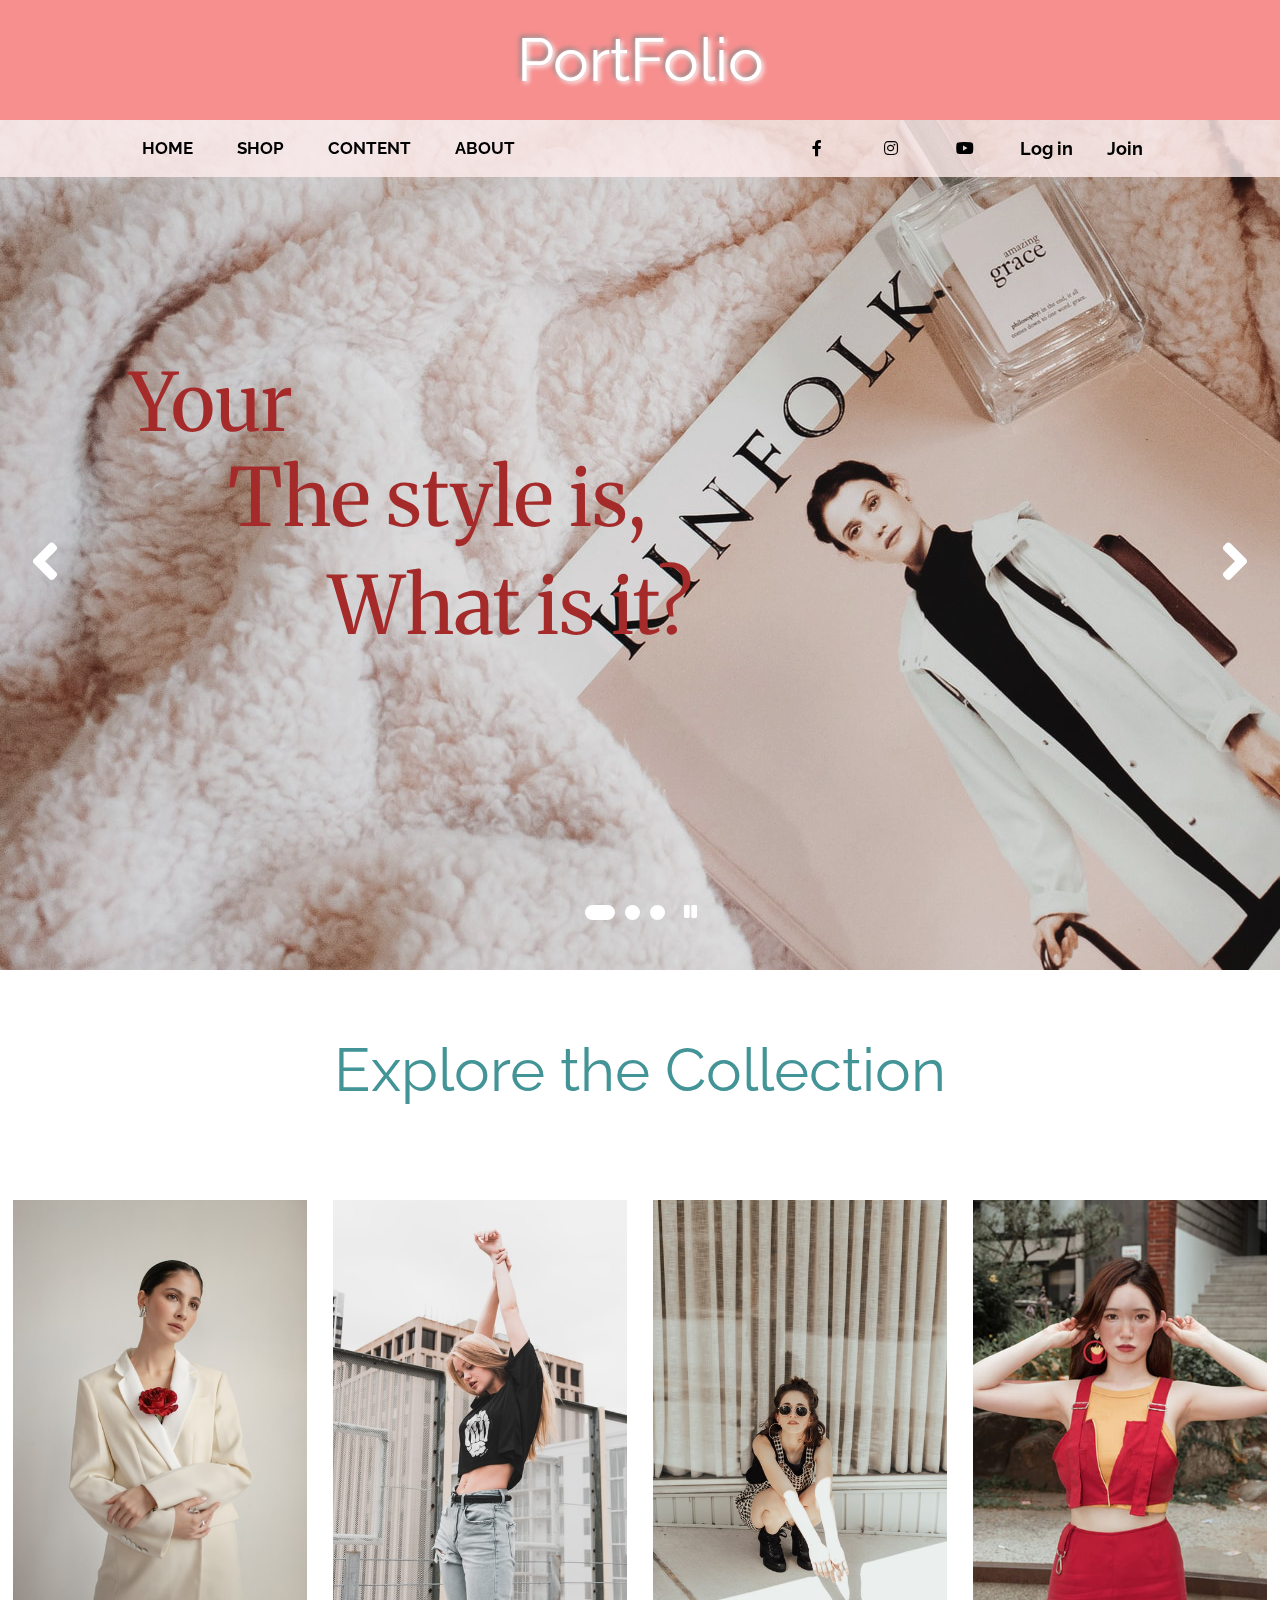
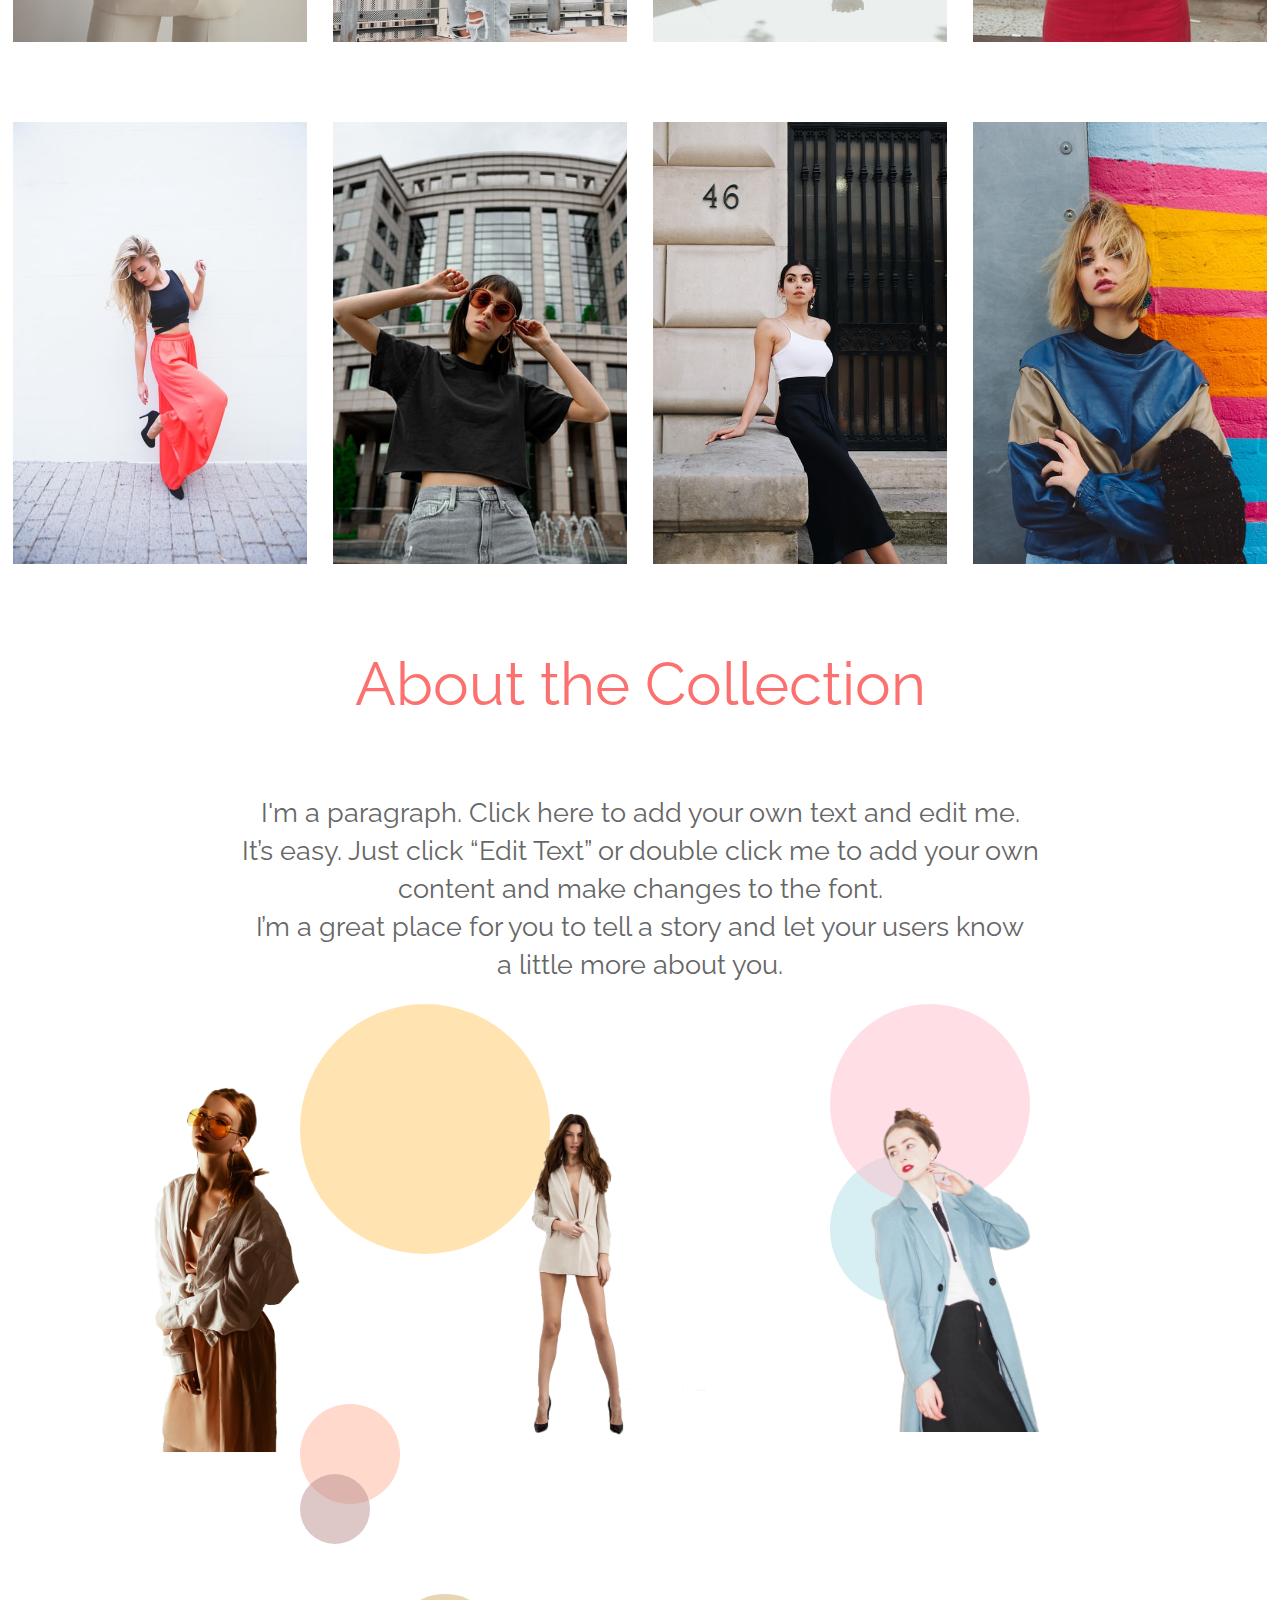
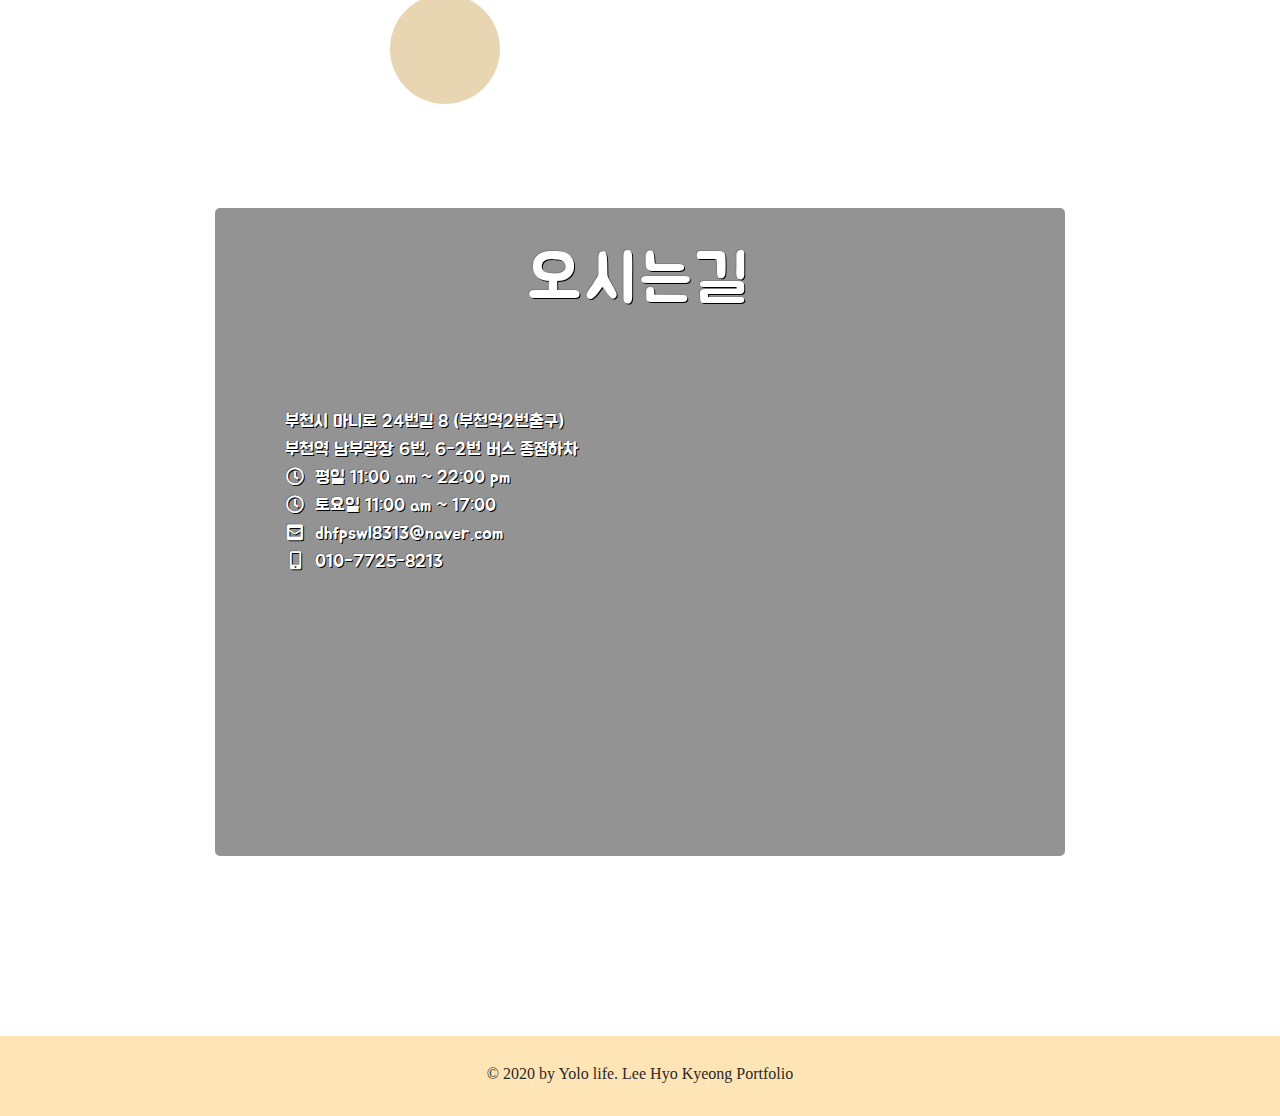
==== commit 595aa82a: "6월10일 슬라이드수정" ====
--- a/index.html
+++ b/index.html
@@ -20,6 +20,7 @@
         <div class="main_pc">
           <div class="visualRoll">
             <div class="slide1">
+              <img src="img/slide1.jpg" alt="">
                 <div class="message">
                     <p>Your</p>
                     <p>The style is,</p>
@@ -27,6 +28,7 @@
                 </div>
            </div>
             <div class="slide2">
+              <img src="img/slide2.jpg" alt="">
                 <div class="message">
                     <p>Your</p>
                     <p>The style is,</p>
@@ -34,6 +36,7 @@
                 </div>
             </div>
             <div class="slide3"> 
+              <img src="img/slide1.jpg" alt="">
                 <div class="message">
                     <p>Your</p>
                     <p>The style is,</p>
@@ -122,7 +125,7 @@
            <div class="won5"></div>
            <div class="won7"></div>
          <p class="img_box">
-          <a href="https://www.pexels.com/ko-kr/photo/1926769/"><img src="img/photo4.png" alt=""><span>더보기</span></a><a href="https://www.pexels.com/ko-kr/photo/982585/"><img src="img/photo5jpg.png" alt=""><span>더보기</span></a><a href="https://unsplash.com/photos/VrBlRdt3nZ8"><img src="img/photo2.png" alt=""><span>더보기</span></a>
+          <a href="https://www.pexels.com/ko-kr/photo/1926769/" target="_blank"><img src="img/photo4.png" alt=""><span>더보기</span></a><a href="https://www.pexels.com/ko-kr/photo/982585/" target="_blank"><img src="img/photo5jpg.png" alt=""><span>더보기</span></a><a href="https://unsplash.com/photos/VrBlRdt3nZ8" target="_blank"><img src="img/photo2.png" alt=""><span>더보기</span></a>
        </p>
         </div>
 
@@ -146,6 +149,10 @@
        <p>© 2020 by Yolo life. Lee Hyo Kyeong Portfolio</p>
     </div>
     </div>
+
+    <div class="top">
+      <i class="fas fa-arrow-circle-up"></i>
+    </div>
     <script src="js/myscript.js"></script>
 </body>
 </html>--- a/css/common.css
+++ b/css/common.css
@@ -133,11 +133,11 @@
 margin: 40px 1%; position: relative; overflow: hidden;}
 #shop .gallery li img {width: 100%; transition: all 0.5s;
 position: relative;}
-#shop .gallery li:hover img {transform: scale(1.3);}
+#shop .gallery li:hover img {transform: scale(1.3); cursor:url(../img/cursor2.png),auto;}
 #shop .gallery li a:after {content:"Quick view"; position:absolute; top:100%;
   left:0%;bottom:0%;right:0%; background: rgba(251, 201, 153, 0.8);
   transition: all 0.5s; text-align: center; padding-top: 5%;
-font-size: 18px; color:rgba(0,0,0,0.8);}
+font-size: 18px; color:rgba(0,0,0,0.8); cursor: url(../img/cursor2.png),auto;}
 #shop .gallery li:hover a:after  {top:90%; }
 
 #wrap {position: relative;}
@@ -150,7 +150,7 @@
   padding:20px 30px 30px 30px; }
 .popupBox.on h3 {font-size: 45px; font-weight: bold; padding-bottom: 20px;}
 .popupBox.on button.close {font-size: 50px; color: #fff; position: absolute;
-top:-40px; right:-20px; background: none; border: none;}
+top:-40px; right:-20px; background: none; border: none; cursor: url(../img/cursor2.png),auto;}
 .popupBox.on .arrow {
   font-size: 70px; color: #fff; position: absolute; top: 50%; 
   transform:translateY(-50%); background: none; border: none;}
@@ -159,17 +159,17 @@
 
 #header { position: relative;}
 .main_pc {position: relative; width:100%;}
-.slide1 {
+/* .slide1 {
   background: url(../img/back312.png) no-repeat center ;
   background-size: cover; height:970px; position: relative;}
 .slide2 {
-  background: url(../img/back312.png) no-repeat center ;
+  background: url(../img/back8.jpg) no-repeat center ;
   background-size: cover; height:970px; position: relative;}
 .slide3 {
   background: url(../img/back312.png) no-repeat center ;
-  background-size: cover; height:970px; position: relative;}
-
-
+  background-size: cover; height:970px; position: relative;} */
+
+.slide1,.slide2,.slide3 {position: relative;}
 .message {position: absolute; top: 52%; left:10%; transform: translateY(-50%)}
 .message p {font-size: 80px;  color:brown;
   font-family: 'Merriweather', serif; }
@@ -240,25 +240,29 @@
 #about .img_box {padding:0 5% 125px;}
 #about .img_box a {width: 30%; padding: 50px; display: inline-block; position: relative;}
 #about .img_box a img { max-width:100% ;transition: all 0.5s; position: relative;}
-#about .img_box a:hover img  {opacity: 0.5; }
+#about .img_box a:hover img  {opacity: 0.5; cursor: url(../img/cursor3.png),auto; }
 #about .img_box a:nth-child(1):after { opacity: 0; transition:all 0.5s; content:'' }
 #about .img_box a:nth-child(1):hover:after {position: absolute; top: 50%;left: 50%;
 transform: translate(-50%,-50%); content: 'konstantin.V'; font-size: 30px; opacity: 1;
-font-family:'Raleway', 'sans-serif'; font-weight: bold;}
+font-family:'Raleway', 'sans-serif'; font-weight: bold;
+cursor: url(../img/cursor3.png),auto;}
 #about .img_box a:nth-child(2):after { opacity: 0; transition:all 0.5s; content:'' }
 #about .img_box a:nth-child(2):hover:after {position: absolute; top: 50%;left: 50%;
 transform: translate(-50%,-50%); content:'Andrea Yurko'; font-size: 30px; opacity: 1;
-font-family:'Raleway', 'sans-serif';font-weight: bold;}
+font-family:'Raleway', 'sans-serif';font-weight: bold;
+cursor: url(../img/cursor3.png),auto;}
 #about .img_box a:nth-child(3):after { opacity: 0; transition:all 0.5s; content:'' }
 #about .img_box a:nth-child(3):hover:after {position: absolute; top: 50%;left: 50%;
 transform: translate(-50%,-50%); content: 'Laurachouette'; font-size: 30px; opacity: 1;
-font-family:'Raleway', 'sans-serif'; font-weight: bold;}
+font-family:'Raleway', 'sans-serif'; font-weight: bold;
+cursor: url(../img/cursor3.png),auto;}
 #about .img_box a span {position: absolute; bottom: 40%; left:50%; opacity: 0;
-transform: translateX(-50%); background: rgba(255, 198, 152, 0.794); font-size: 16px;
+transform: translateX(-50%); background: rgba(255, 183, 142, 0.794); font-size: 16px;
 padding: 10px 15px; transition: all 0.5s; border: 3px solid rgb(82, 46, 0);
 font-family:'Raleway', 'sans-serif'; border-radius: 10px;}
 #about .img_box a:hover span {opacity: 1; }
-#about .img_box span:hover {font-weight: bold; background: rgb(255, 157, 112); }
+#about .img_box span:hover {font-weight: bold; background: rgb(246, 151, 127); 
+cursor: url(../img/cursor3.png),auto;}
 
 #about.on > p:nth-of-type(1) {text-align: center; font-size: 27px; font-family:'Raleway', 'sans-serif';
   padding: 50px; color: #666; line-height:38px;
@@ -271,17 +275,23 @@
   animation:fadeInRight 1s both 1.2s;}
 
 .won1 {width: 250px; height: 250px; background:orange ; opacity: 0.3;
-border-radius: 50%; position: absolute; top:400px; left:300px;}
+  border-radius: 50%; position: absolute; top:400px; left:300px;
+  animation: fadewon1 10s both infinite;}
 .won3 {width: 150px; height: 150px; background: powderblue; opacity: 0.5;
-  border-radius: 50%; position: absolute; top: 550px; right: 300px;}
+  border-radius: 50%; position: absolute; top: 550px; right: 300px;
+  animation: fadewon2 10s both infinite;}
 .won2 {width: 200px; height: 200px; background:pink;opacity: 0.5;
-border-radius: 50%; position: absolute; top: 400px; right: 250px;}
+  border-radius: 50%; position: absolute; top: 400px; right: 250px;
+  animation: fadewon2 10s both infinite;}
 .won5 {width: 70px; height: 70px; background: rosybrown; opacity: 0.5;
-  border-radius: 50%; position: absolute; top:870px; left:300px;}
+  border-radius: 50%; position: absolute; top:870px; left:300px;
+  animation: fadewon3 10s both infinite;}
 .won4 {width: 100px; height: 100px; background:#ffd9cb; 
-border-radius: 50%; position: absolute; top: 800px; left:300px}
+  border-radius: 50%; position: absolute; top: 800px; left:300px;
+  animation: fadewon3 10s both infinite;}
 .won7 {width: 110px; height: 110px; background:rgb(179, 116, 0) ; opacity: 0.3;
-  border-radius: 50%; position: absolute; top:990px; right:780px;}
+  border-radius: 50%; position: absolute; top:990px; right:780px;
+  animation: fadewon4 10s both infinite;}
 
 .way {background:url(../img/back73.png) no-repeat center; 
 background-size: cover; padding: 180px 0; 
@@ -300,3 +310,7 @@
 .footer p {background: rgba(255, 204, 108,0.5); font-size: 16px;
 color: rgb(41, 41, 41); text-align: center; height: 80px;
 padding-top: 30px;}
+
+.top {position: fixed; bottom: 40px; right: 40px; font-size: 50px;
+color: rgb(255, 145, 145); z-index: 9999999999999; display: none; cursor: pointer; 
+text-shadow: 3px 3px 3px rgb(24, 24, 24);cursor: url(../img/cursor5.png),auto; }--- a/css/style.css
+++ b/css/style.css
@@ -3,15 +3,6 @@
 @media screen and (max-width:1024px) {
 body,html,#wrap {height: auto;}  
 .main_pc {position: relative; width:100%;}
-.slide1 {
-  background: url(../img/back312.png) no-repeat center ;
-  background-size: cover; height:900px; position: relative;}
-.slide2 {
-  background: url(../img/back312.png) no-repeat center ;
-  background-size: cover; height:900px; position: relative;}
-.slide3 {
-  background: url(../img/back312.png) no-repeat center ;
-  background-size: cover; height:900px; position: relative;}
 
 .message {position: absolute; top: 49%; left:10%; transform: translateY(-50%)}
 .message p {font-size: 70px;  color:brown;
@@ -47,7 +38,7 @@
 
 .openMOgnb {display:block; position: fixed; top:50px; right:30px; 
     width:28px; height:27px; z-index: 999999;}
-.openMOgnb span {display: block; width: 28px; height: 4px;
+.openMOgnb span {display: block; width: 28px; height: 4px; 
 background: #fff; margin-bottom: 5px; border-radius: 10px;}
 .openMOgnb span:nth-of-type(2) {width: 20px;}
 .openMOgnb span:nth-of-type(3) {margin-bottom: 0;}
@@ -104,7 +95,6 @@
 .popupBox.on .prev {left:-80px} 
 .popupBox.on .next {right:-80px}
 
-
 #about {position: relative;}
 #about h2 {text-align: center; font-size: 60px; font-family:'Raleway', 'sans-serif';
 color: rgb(252, 112, 112);padding-top: 50px; padding-bottom: 30px;}
@@ -116,19 +106,19 @@
 #about .img_box a:hover img  {opacity: 0.5; }
 #about .img_box a:nth-child(1):after { opacity: 0; transition:all 0.5s; content:'' }
 #about .img_box a:nth-child(1):hover:after {position: absolute; top: 50%;left: 50%;
-transform: translate(-50%,-50%); content: 'konstantin.V'; font-size: 30px; opacity: 1;
+transform: translate(-50%,-50%); content: 'konstantin.V'; font-size: 24px; opacity: 1;
 font-family:'Raleway', 'sans-serif'; font-weight: bold;}
 #about .img_box a:nth-child(2):after { opacity: 0; transition:all 0.5s; content:'' }
 #about .img_box a:nth-child(2):hover:after {position: absolute; top: 50%;left: 50%;
-transform: translate(-50%,-50%); content:'Andrea Yurko'; font-size: 30px; opacity: 1;
+transform: translate(-50%,-50%); content:'Andrea Yurko'; font-size: 24px; opacity: 1;
 font-family:'Raleway', 'sans-serif';font-weight: bold;}
 #about .img_box a:nth-child(3):after { opacity: 0; transition:all 0.5s; content:'' }
 #about .img_box a:nth-child(3):hover:after {position: absolute; top: 50%;left: 50%;
-transform: translate(-50%,-50%); content: 'Laurachouette'; font-size: 30px; opacity: 1;
-font-family:'Raleway', 'sans-serif'; font-weight: bold;}
-#about .img_box a span {position: absolute; bottom: 40%; left:50%; opacity: 0;
-transform: translateX(-50%); background: rgba(255, 198, 152, 0.794); font-size: 16px;
-padding: 10px 15px; transition: all 0.5s; border: 3px solid rgb(82, 46, 0);
+transform: translate(-50%,-50%); content: 'Laurachouette'; font-size: 24px; opacity: 1;
+font-family:'Raleway', 'sans-serif'; font-weight: bold;}
+#about .img_box a span {position: absolute; bottom: 35%; left:50%; opacity: 0;
+transform: translateX(-50%); background: rgba(255, 198, 152, 0.794); font-size: 14px;
+padding: 8px 12px; transition: all 0.5s; border: 3px solid rgb(82, 46, 0);
 font-family:'Raleway', 'sans-serif'; border-radius: 10px;}
 #about .img_box a:hover span {opacity: 1; }
 #about .img_box span:hover {font-weight: bold; background: rgb(255, 157, 112); }
@@ -144,17 +134,17 @@
   animation:fadeInRight 1s both 1.2s;}
 
 .won1 {width: 250px; height: 250px; background:orange ; opacity: 0.3;
-  border-radius: 50%; position: absolute; top:400px; left:0px;}
+  border-radius: 50%; position: absolute; top:400px; left:15%}
 .won3 {width: 150px; height: 150px; background: powderblue; opacity: 0.5;
-  border-radius: 50%; position: absolute; top: 550px; right: 300px;}
+  border-radius: 50%; position: absolute; top: 450px; right: 15%}
 .won2 {width: 200px; height: 200px; background:pink;opacity: 0.5;
-border-radius: 50%; position: absolute; top: 400px; right: 250px;}
+border-radius: 50%; position: absolute; top: 500px; right: 15%;}
 .won5 {width: 70px; height: 70px; background: rosybrown; opacity: 0.5;
-  border-radius: 50%; position: absolute; top:560px; left:0px;}
+  border-radius: 50%; position: absolute; top:600px; left:10%;}
 .won4 {width: 100px; height: 100px; background:#ffd9cb; 
-border-radius: 50%; position: absolute; top: 500px; left:0px}
+border-radius: 50%; position: absolute; top: 650px; left:10%}
 .won7 {width: 110px; height: 110px; background:rgb(179, 116, 0) ; opacity: 0.3;
-  border-radius: 50%; position: absolute; top:600px; right:400px;}
+border-radius: 50%; position: absolute; top:700px; right:30%;}
 
 .way {background:url(../img/back73.png) no-repeat center; 
 background-size: cover; padding: 180px 0; 
@@ -175,19 +165,12 @@
 color: rgb(41, 41, 41); text-align: center; height: 80px;
 padding-top: 30px;}
 
+.top.on {display: block;}
+
 }
 
 @media screen and (max-width:799px) {
 .main_pc {position: relative; width:100%;}
-.slide1 {
-  background: url(../img/back312.png) no-repeat center ;
-  background-size: cover; height:850px; position: relative;}
-.slide2 {
-  background: url(../img/back312.png) no-repeat center ;
-  background-size: cover; height:850px; position: relative;}
-.slide3 {
-  background: url(../img/back312.png) no-repeat center ;
-  background-size: cover; height:850px; position: relative;}
 
 .message {position: absolute; top: 50%; left:50%; transform: translate(-50%,-50%)}
 .message p {font-size: 50px;  color:brown;
@@ -239,17 +222,17 @@
 #shop h2 {text-align: center; font-size: 50px; font-family:'Raleway', 'sans-serif';
     padding-top: 60px; padding-bottom: 50px; color: rgb(67, 148, 151);}
 .won1 {width: 250px; height: 250px; background:orange ; opacity: 0.3;
-  border-radius: 50%; position: absolute; top:400px; left:15%;}
+  border-radius: 50%; position: absolute; top:600px; left:20%;}
 .won3 {width: 150px; height: 150px; background: powderblue; opacity: 0.5;
-  border-radius: 50%; position: absolute; top: 550px; right: 300px;}
+  border-radius: 50%; position: absolute; top: 900px; right: 30%;}
 .won2 {width: 200px; height: 200px; background:pink;opacity: 0.5;
-border-radius: 50%; position: absolute; top: 400px; right: 250px;}
+border-radius: 50%; position: absolute; top: 1200px; right: 30%;}
 .won5 {width: 70px; height: 70px; background: rosybrown; opacity: 0.5;
-  border-radius: 50%; position: absolute; top:870px; left:10%;}
+  border-radius: 50%; position: absolute; top:1500px; left:15%;}
 .won4 {width: 100px; height: 100px; background:#ffd9cb; 
-border-radius: 50%; position: absolute; top: 800px; left:10%}
+border-radius: 50%; position: absolute; top: 1750px; left:15%}
 .won7 {width: 110px; height: 110px; background:rgb(179, 116, 0) ; opacity: 0.3;
-  border-radius: 50%; position: absolute; top:990px; right:780px;}
+  border-radius: 50%; position: absolute; top:2000px; right:30%;}
 
 #about {position: relative; overflow: hidden;}
 #about h2 {text-align: center; font-size: 50px; font-family:'Raleway', 'sans-serif';
@@ -265,19 +248,19 @@
 #about .img_box a:hover img  {opacity: 0.5; }
 #about .img_box a:nth-child(1):after { opacity: 0; transition:all 0.5s; content:'' }
 #about .img_box a:nth-child(1):hover:after {position: absolute; top: 50%;left: 50%;
-transform: translate(-50%,-50%); content: 'konstantin.V'; font-size: 30px; opacity: 1;
+transform: translate(-50%,-50%); content: 'konstantin.V'; font-size: 28px; opacity: 1;
 font-family:'Raleway', 'sans-serif'; font-weight: bold;}
 #about .img_box a:nth-child(2):after { opacity: 0; transition:all 0.5s; content:'' }
 #about .img_box a:nth-child(2):hover:after {position: absolute; top: 50%;left: 50%;
-transform: translate(-50%,-50%); content:'Andrea Yurko'; font-size: 30px; opacity: 1;
+transform: translate(-50%,-50%); content:'Andrea Yurko'; font-size: 28px; opacity: 1;
 font-family:'Raleway', 'sans-serif';font-weight: bold;}
 #about .img_box a:nth-child(3):after { opacity: 0; transition:all 0.5s; content:'' }
 #about .img_box a:nth-child(3):hover:after {position: absolute; top: 50%;left: 50%;
-transform: translate(-50%,-50%); content: 'Laurachouette'; font-size: 30px; opacity: 1;
-font-family:'Raleway', 'sans-serif'; font-weight: bold;}
-#about .img_box a span {position: absolute; bottom: 40%; left:50%; opacity: 0;
-transform: translateX(-50%); background: rgba(255, 198, 152, 0.794); font-size: 16px;
-padding: 10px 15px; transition: all 0.5s; border: 3px solid rgb(82, 46, 0);
+transform: translate(-50%,-50%); content: 'Laurachouette'; font-size: 28px; opacity: 1;
+font-family:'Raleway', 'sans-serif'; font-weight: bold;}
+#about .img_box a span {position: absolute; bottom: 38%; left:50%; opacity: 0;
+transform: translateX(-50%); background: rgba(255, 198, 152, 0.794); font-size: 14px;
+padding: 8px 12px; transition: all 0.5s; border: 3px solid rgb(82, 46, 0);
 font-family:'Raleway', 'sans-serif'; border-radius: 10px;}
 #about .img_box a:hover span {opacity: 1; }
 #about .img_box span:hover {font-weight: bold; background: rgb(255, 157, 112); }
@@ -300,15 +283,6 @@
 @media screen and (max-width:500px) {
 
 .main_pc {position: relative; width:100%;}
-.slide1 {
-  background: url(../img/back312.png) no-repeat center ;
-  background-size: cover; height:700px; position: relative;}
-.slide2 {
-  background: url(../img/back312.png) no-repeat center ;
-  background-size: cover; height:700px; position: relative;}
-.slide3 {
-  background: url(../img/back312.png) no-repeat center ;
-  background-size: cover; height:700px; position: relative;}
 
 .message {position: absolute; top: 50%; left:50%; transform: translate(-50%,-50%)}
 .message p {font-size: 35px;  color:brown;
@@ -342,18 +316,18 @@
  .popupBox.on .prev {left:-80px} 
  .popupBox.on .next {right:-80px }
 
-.won1 {width: 250px; height: 250px; background:orange ; opacity: 0.3;
-  border-radius: 50%; position: absolute; top:400px; left:15%;}
-.won3 {width: 150px; height: 150px; background: powderblue; opacity: 0.5;
-  border-radius: 50%; position: absolute; top: 550px; right: 300px;}
-.won2 {width: 200px; height: 200px; background:pink;opacity: 0.5;
-border-radius: 50%; position: absolute; top: 400px; right: 250px;}
+.won1 {width: 200px; height: 200px; background:orange ; opacity: 0.3;
+  border-radius: 50%; position: absolute; top:500px; left:15%;}
+.won3 {width: 100px; height: 100px; background: powderblue; opacity: 0.5;
+  border-radius: 50%; position: absolute; top: 800px; right: 15%;}
+.won2 {width: 150px; height: 150px; background:pink;opacity: 0.5;
+border-radius: 50%; position: absolute; top: 1000px; right: 15%;}
 .won5 {width: 70px; height: 70px; background: rosybrown; opacity: 0.5;
-  border-radius: 50%; position: absolute; top:870px; left:10%;}
+  border-radius: 50%; position: absolute; top:1250px; left:10%;}
 .won4 {width: 100px; height: 100px; background:#ffd9cb; 
-border-radius: 50%; position: absolute; top: 800px; left:10%}
-.won7 {width: 110px; height: 110px; background:rgb(179, 116, 0) ; opacity: 0.3;
-  border-radius: 50%; position: absolute; top:990px; right:780px;}
+border-radius: 50%; position: absolute; top: 1500px; left:10%}
+.won7 {width: 70px; height: 70px; background:rgb(179, 116, 0) ; opacity: 0.3;
+  border-radius: 50%; position: absolute; top:1750px; right:15%;}
 
 #about {position: relative; overflow: hidden;}
 #about h2 {text-align: center; font-size:36px; font-family:'Raleway', 'sans-serif';
@@ -365,6 +339,26 @@
 #about .img_box a:nth-child(3) {position: relative; top:0px; left:0px;}
 #about .img_box {padding:0 5% 125px; text-align: center;}
 #about .img_box a {width: 70%; padding: 0px;}
+#about .img_box a img { max-width:100% ;transition: all 0.5s; position: relative;}
+#about .img_box a:hover img  {opacity: 0.5; }
+#about .img_box a:nth-child(1):after { opacity: 0; transition:all 0.5s; content:'' }
+#about .img_box a:nth-child(1):hover:after {position: absolute; top: 50%;left: 50%;
+transform: translate(-50%,-50%); content: 'konstantin.V'; font-size: 22px; opacity: 1;
+font-family:'Raleway', 'sans-serif'; font-weight: bold;}
+#about .img_box a:nth-child(2):after { opacity: 0; transition:all 0.5s; content:'' }
+#about .img_box a:nth-child(2):hover:after {position: absolute; top: 50%;left: 50%;
+transform: translate(-50%,-50%); content:'Andrea Yurko'; font-size: 22px; opacity: 1;
+font-family:'Raleway', 'sans-serif';font-weight: bold;}
+#about .img_box a:nth-child(3):after { opacity: 0; transition:all 0.5s; content:'' }
+#about .img_box a:nth-child(3):hover:after {position: absolute; top: 50%;left: 50%;
+transform: translate(-50%,-50%); content: 'Laurachouette'; font-size: 22px; opacity: 1;
+font-family:'Raleway', 'sans-serif'; font-weight: bold;}
+#about .img_box a span {position: absolute; bottom: 38%; left:50%; opacity: 0;
+transform: translateX(-50%); background: rgba(255, 198, 152, 0.794); font-size: 12px;
+padding: 8px 12px; transition: all 0.5s; border: 3px solid rgb(82, 46, 0);
+font-family:'Raleway', 'sans-serif'; border-radius: 10px;}
+#about .img_box a:hover span {opacity: 1; }
+#about .img_box span:hover {font-weight: bold; background: rgb(255, 157, 112); }
 
 #about.on > p:nth-of-type(1) {text-align: center; font-size: 27px; font-family:'Raleway', 'sans-serif';
   padding: 50px; color: #666; line-height:38px;
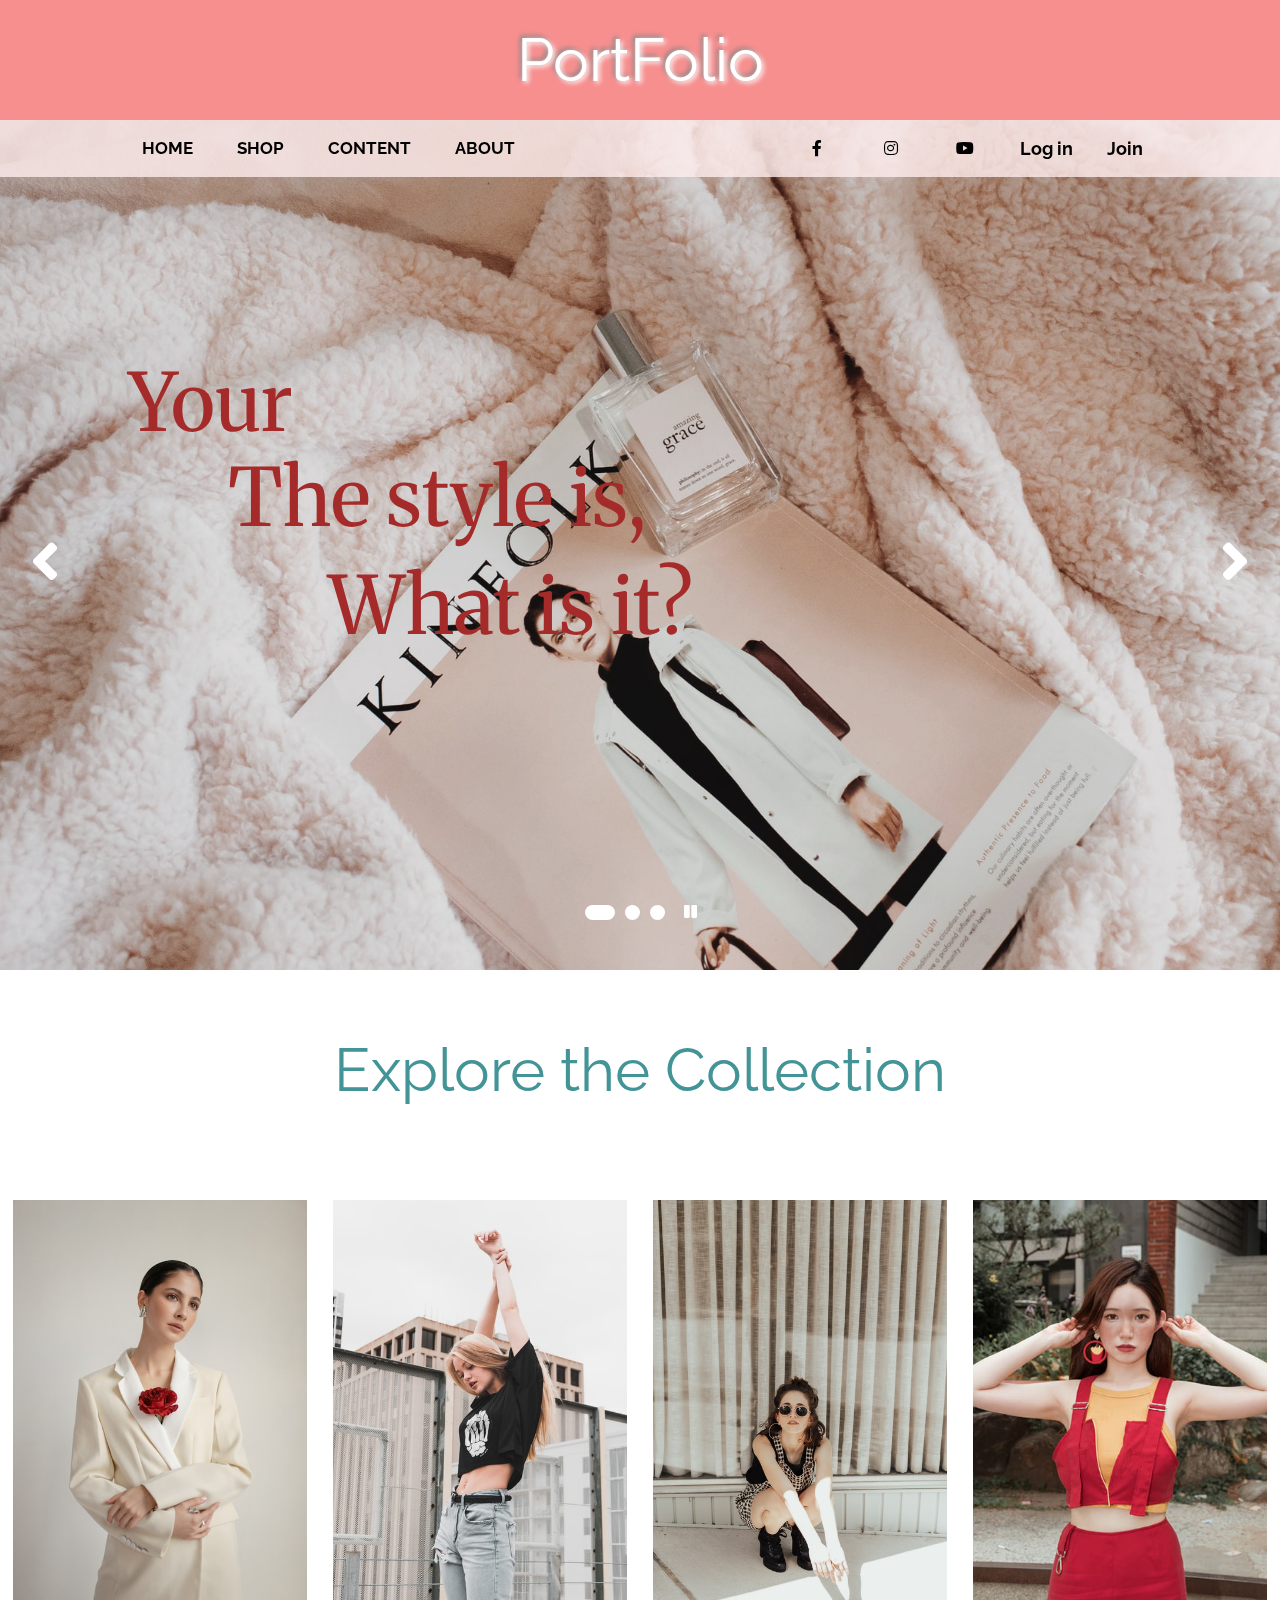
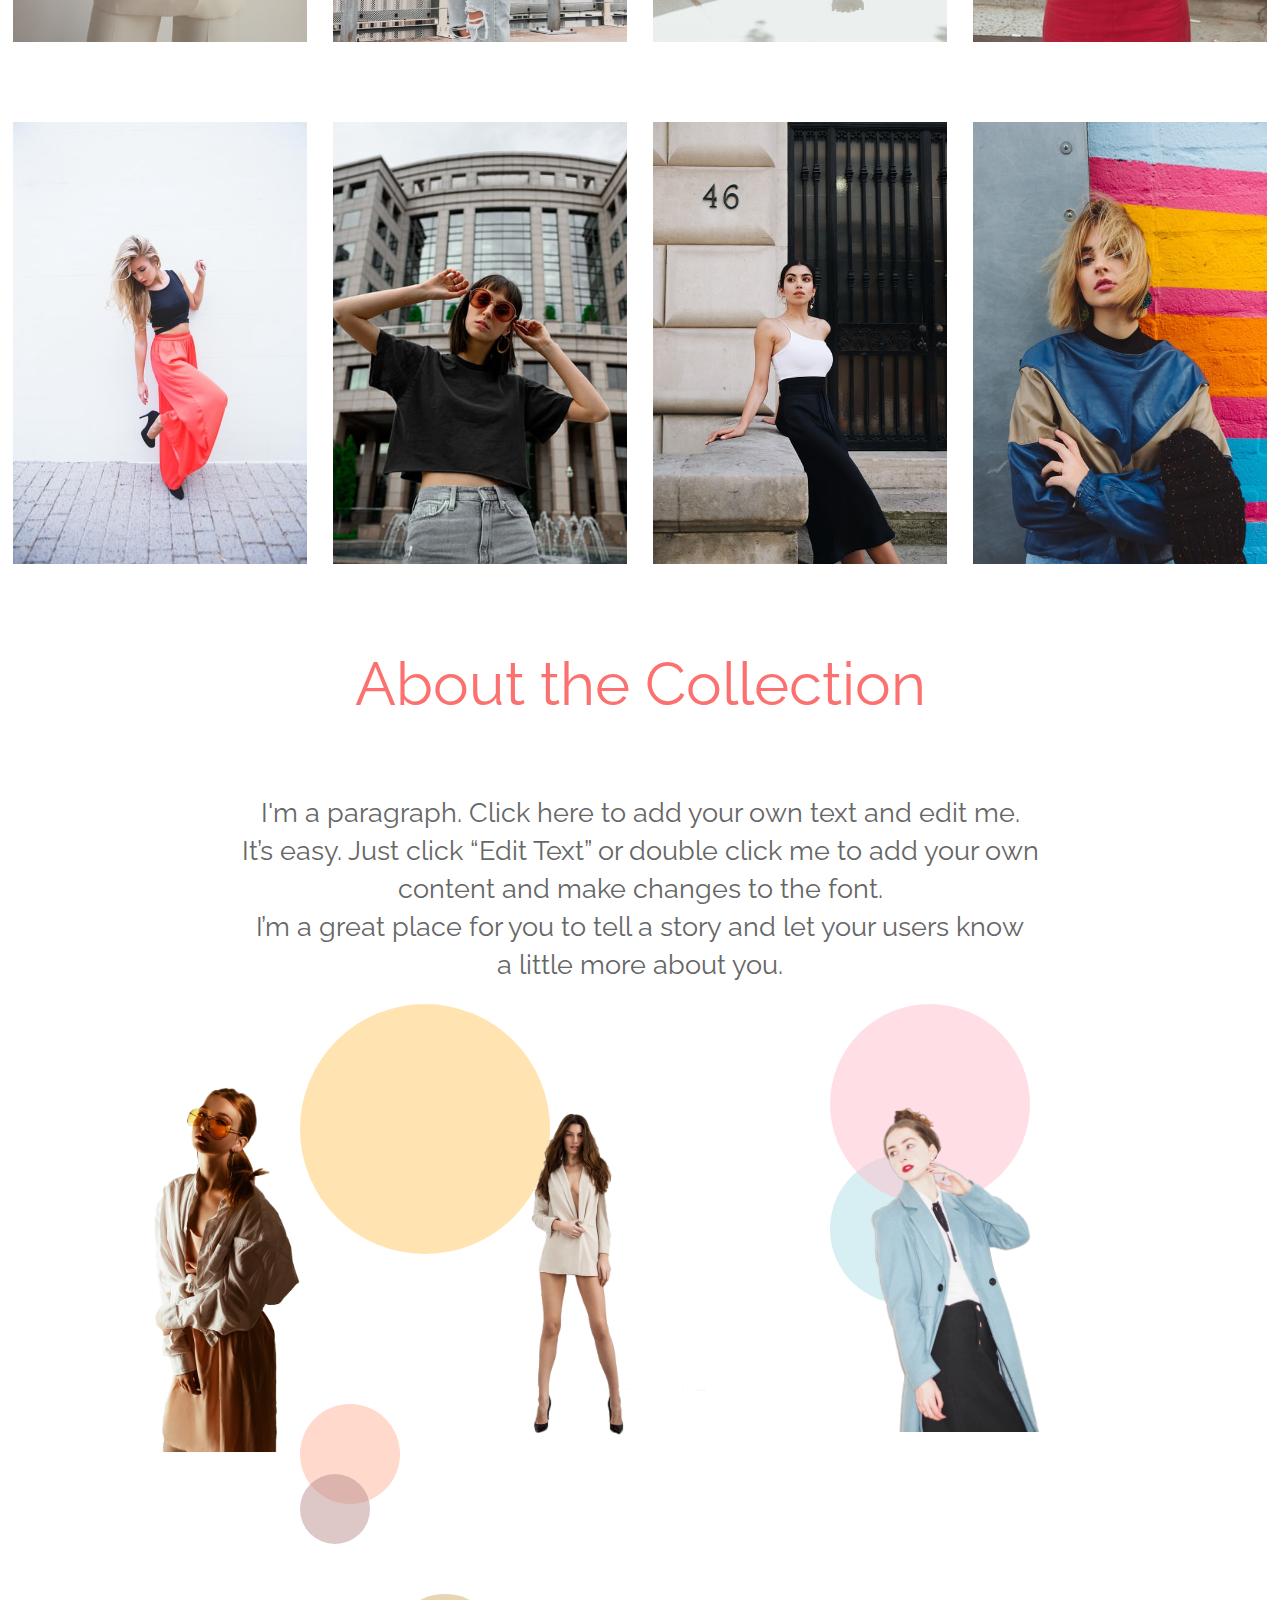
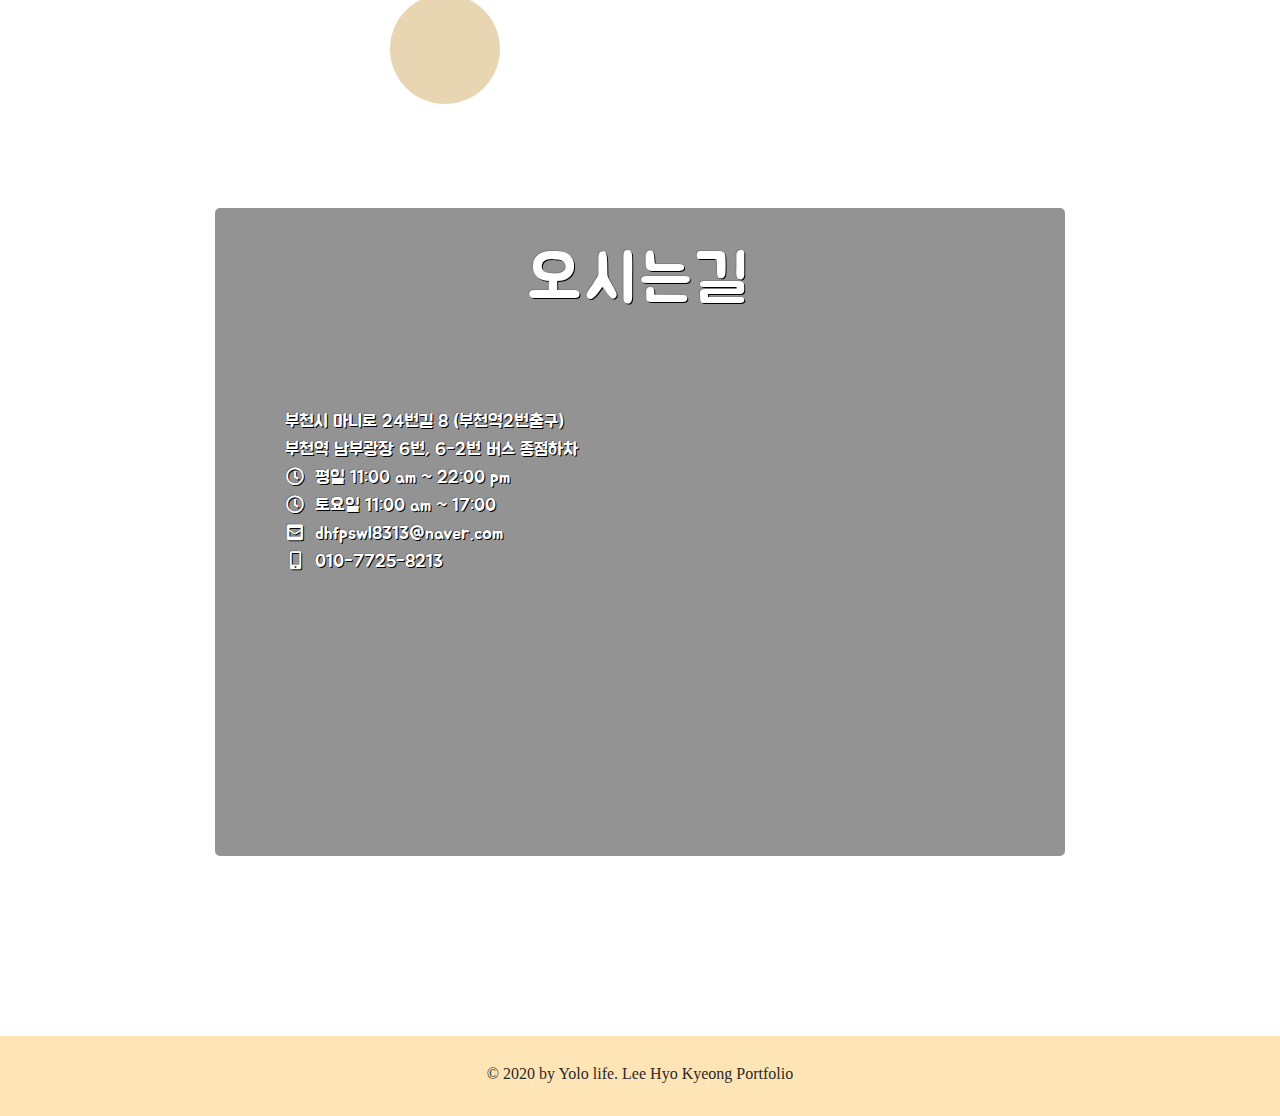
==== commit f40500ea: "6월10일 슬라이드수정" ====
--- a/index.html
+++ b/index.html
@@ -20,7 +20,6 @@
         <div class="main_pc">
           <div class="visualRoll">
             <div class="slide1">
-              <img src="img/slide1.jpg" alt="">
                 <div class="message">
                     <p>Your</p>
                     <p>The style is,</p>
@@ -28,7 +27,6 @@
                 </div>
            </div>
             <div class="slide2">
-              <img src="img/slide2.jpg" alt="">
                 <div class="message">
                     <p>Your</p>
                     <p>The style is,</p>
@@ -36,7 +34,6 @@
                 </div>
             </div>
             <div class="slide3"> 
-              <img src="img/slide1.jpg" alt="">
                 <div class="message">
                     <p>Your</p>
                     <p>The style is,</p>
--- a/css/common.css
+++ b/css/common.css
@@ -159,7 +159,7 @@
 
 #header { position: relative;}
 .main_pc {position: relative; width:100%;}
-/* .slide1 {
+.slide1 {
   background: url(../img/back312.png) no-repeat center ;
   background-size: cover; height:970px; position: relative;}
 .slide2 {
@@ -167,9 +167,8 @@
   background-size: cover; height:970px; position: relative;}
 .slide3 {
   background: url(../img/back312.png) no-repeat center ;
-  background-size: cover; height:970px; position: relative;} */
-
-.slide1,.slide2,.slide3 {position: relative;}
+  background-size: cover; height:970px; position: relative;}
+
 .message {position: absolute; top: 52%; left:10%; transform: translateY(-50%)}
 .message p {font-size: 80px;  color:brown;
   font-family: 'Merriweather', serif; }
--- a/css/style.css
+++ b/css/style.css
@@ -3,6 +3,15 @@
 @media screen and (max-width:1024px) {
 body,html,#wrap {height: auto;}  
 .main_pc {position: relative; width:100%;}
+.slide1 {
+  background: url(../img/back312.png) no-repeat center ;
+  background-size: cover; height:900px; position: relative;}
+.slide2 {
+  background: url(../img/back8.jpg) no-repeat center ;
+  background-size: cover; height:900px; position: relative;}
+.slide3 {
+  background: url(../img/back312.png) no-repeat center ;
+  background-size: cover; height:900px; position: relative;}
 
 .message {position: absolute; top: 49%; left:10%; transform: translateY(-50%)}
 .message p {font-size: 70px;  color:brown;
@@ -171,6 +180,15 @@
 
 @media screen and (max-width:799px) {
 .main_pc {position: relative; width:100%;}
+.slide1 {
+  background: url(../img/back312.png) no-repeat center ;
+  background-size: cover; height:850px; position: relative;}
+.slide2 {
+  background: url(../img/back8.jpg) no-repeat center ;
+  background-size: cover; height:850px; position: relative;}
+.slide3 {
+  background: url(../img/back312.png) no-repeat center ;
+  background-size: cover; height:850px; position: relative;}
 
 .message {position: absolute; top: 50%; left:50%; transform: translate(-50%,-50%)}
 .message p {font-size: 50px;  color:brown;
@@ -283,6 +301,15 @@
 @media screen and (max-width:500px) {
 
 .main_pc {position: relative; width:100%;}
+.slide1 {
+  background: url(../img/back312.png) no-repeat center ;
+  background-size: cover; height:700px; position: relative;}
+.slide2 {
+  background: url(../img/back8.jpg) no-repeat center ;
+  background-size: cover; height:700px; position: relative;}
+.slide3 {
+  background: url(../img/back312.png) no-repeat center ;
+  background-size: cover; height:700px; position: relative;}
 
 .message {position: absolute; top: 50%; left:50%; transform: translate(-50%,-50%)}
 .message p {font-size: 35px;  color:brown;
